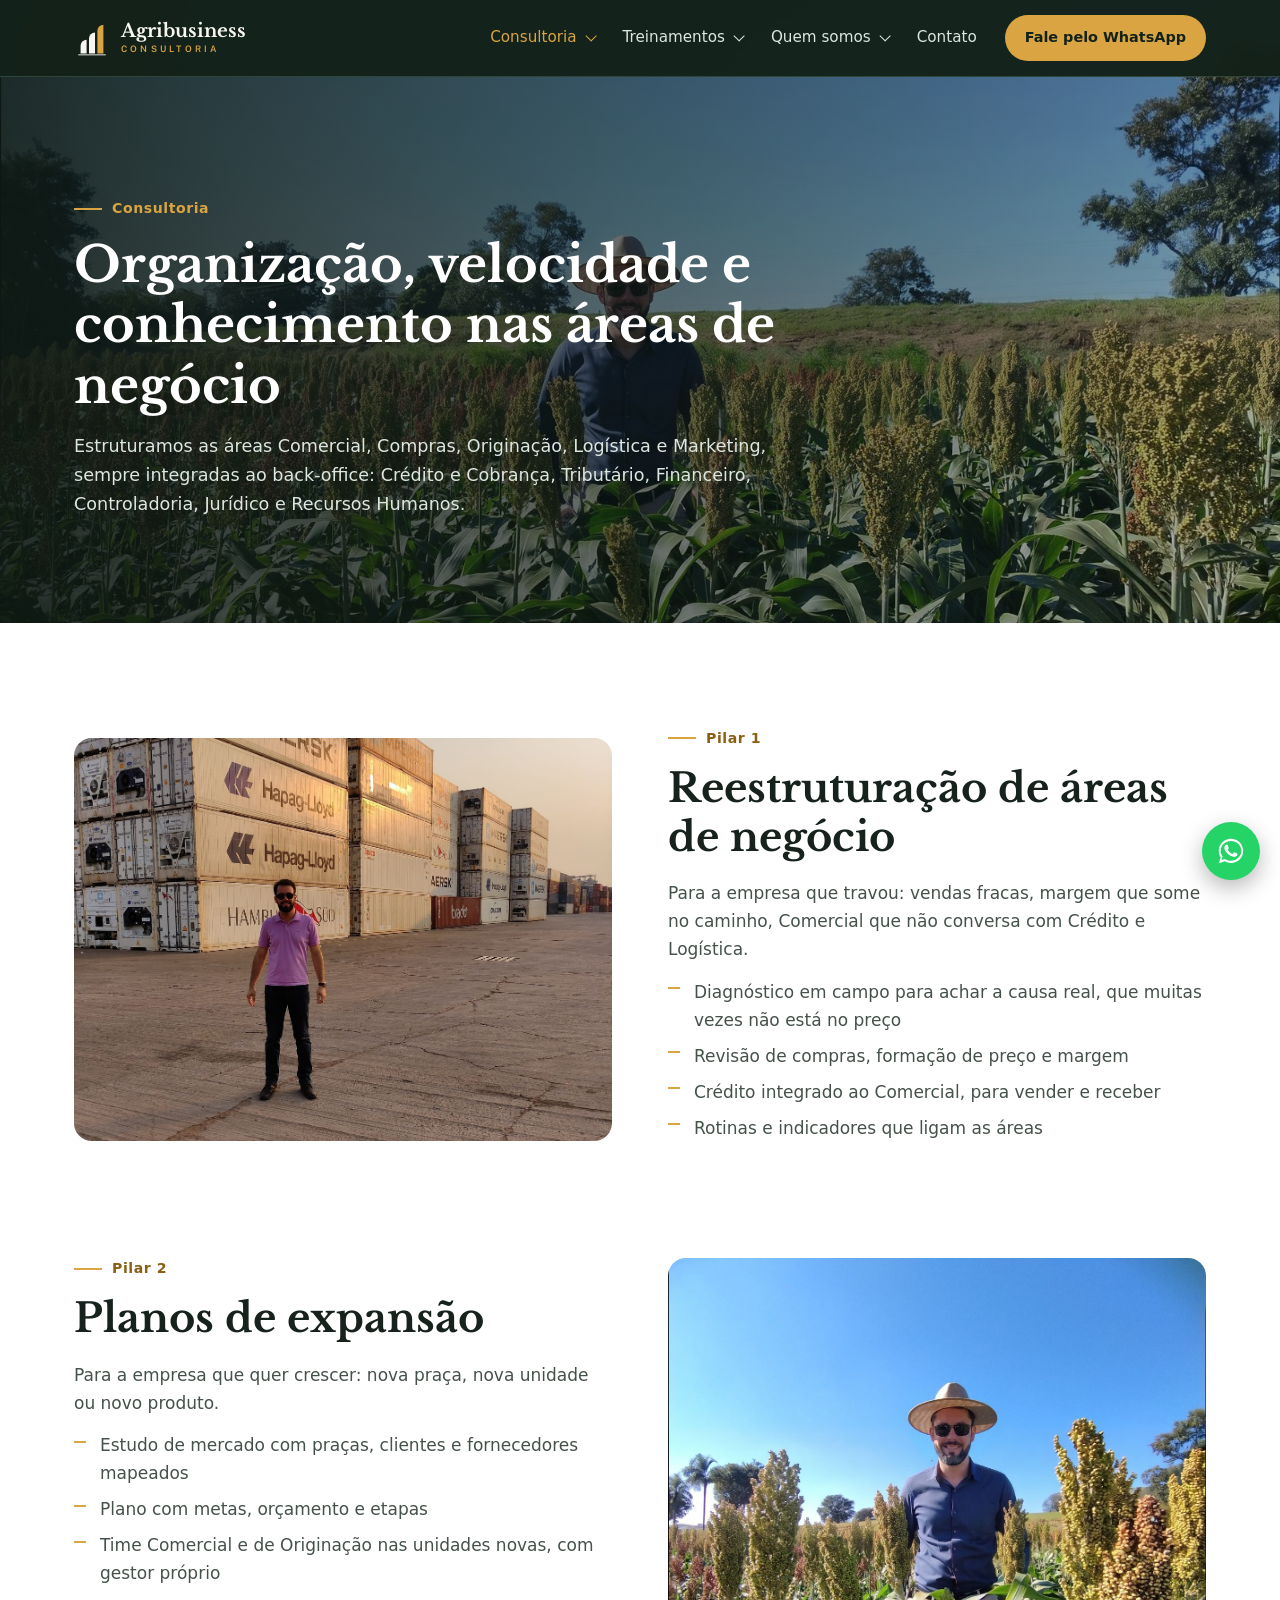
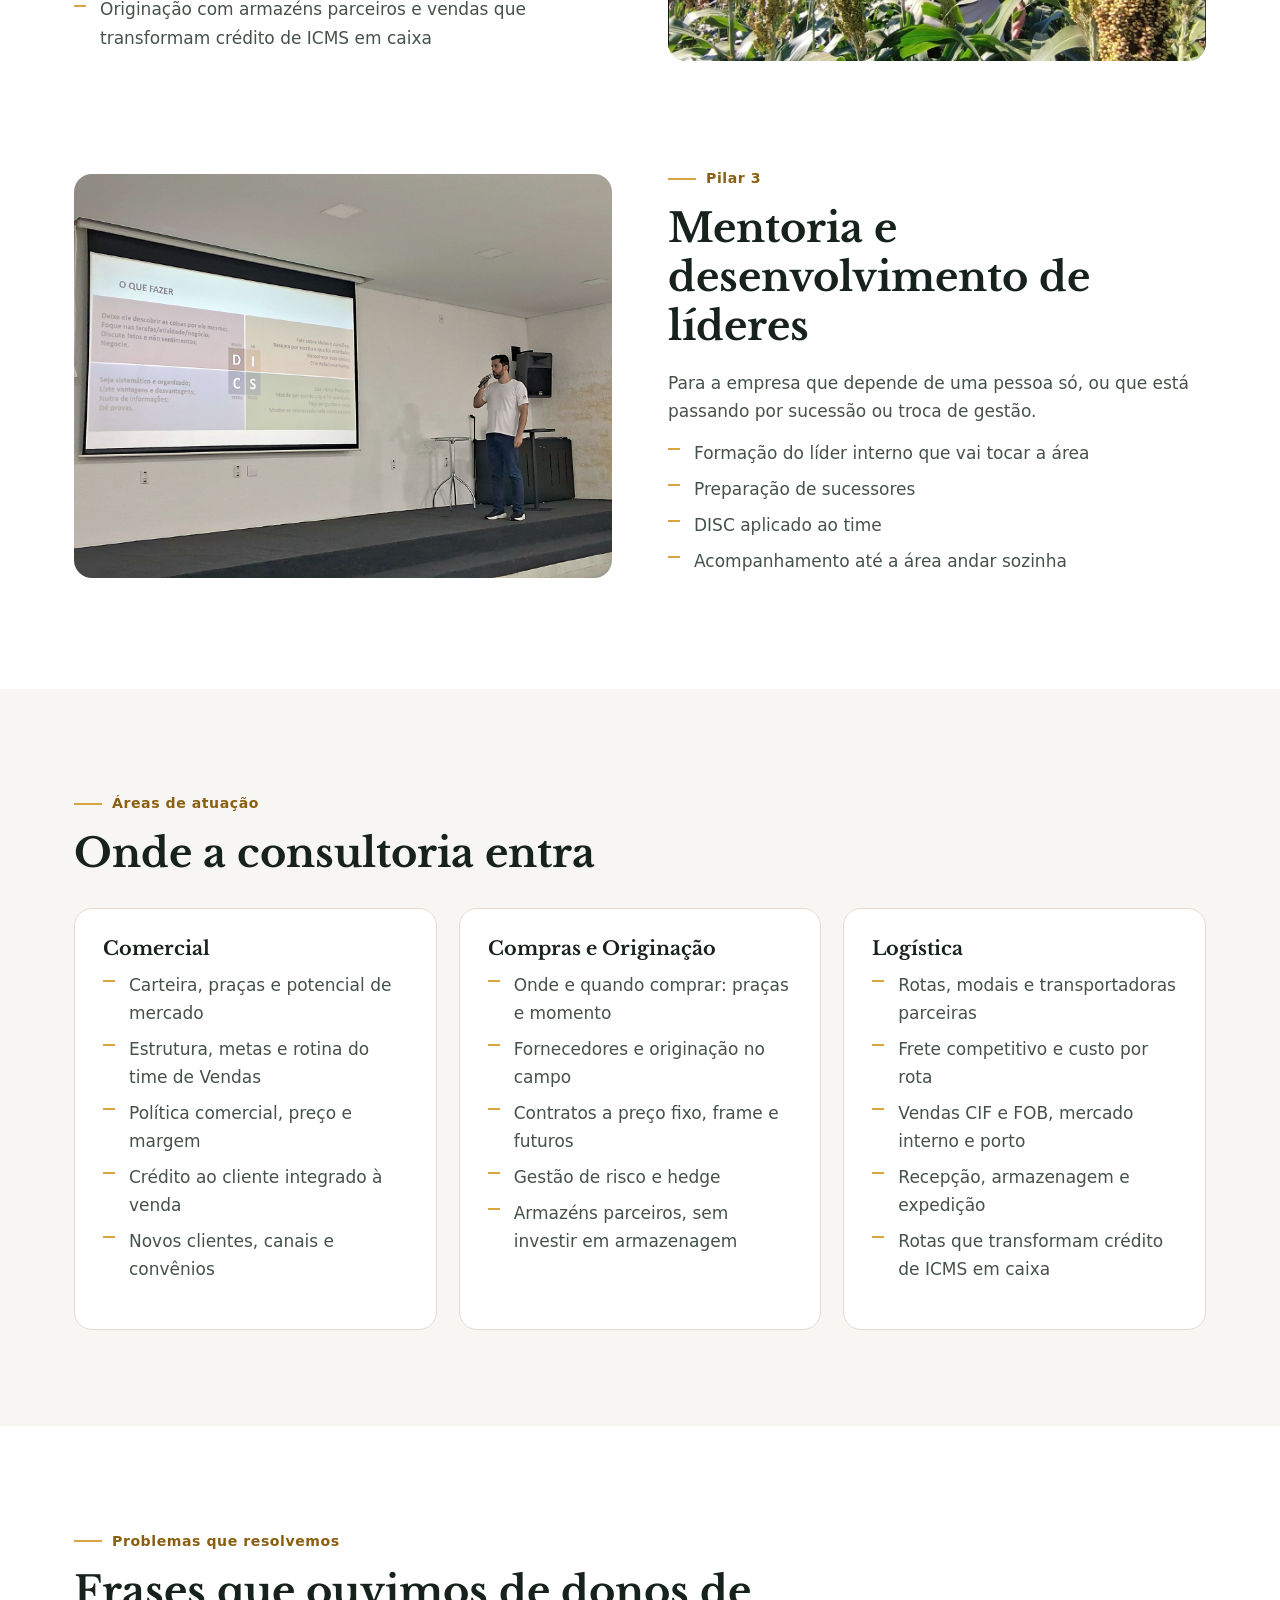
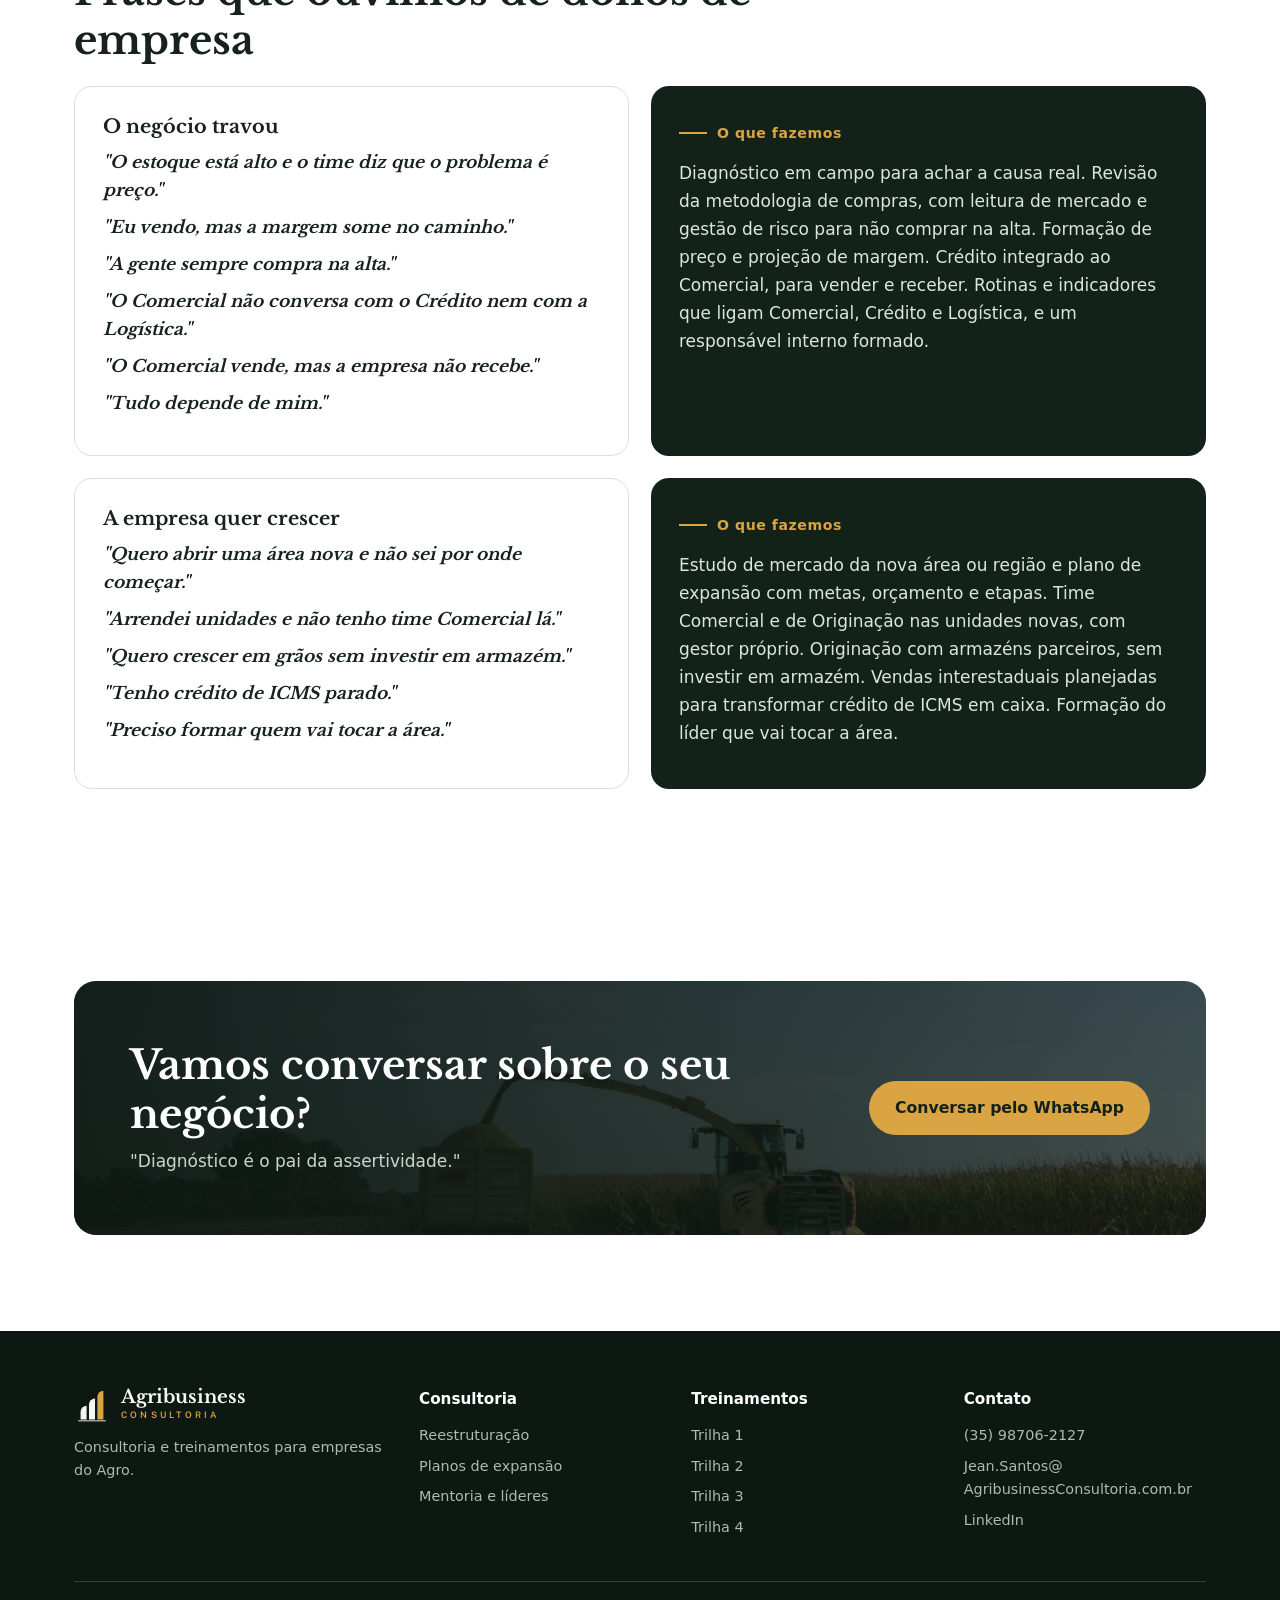
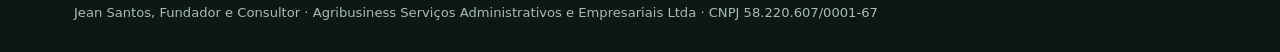
==== consultoria.html @ 32182727 "Site v5: 5 páginas, vídeo na primeira tela e fotos reais" ====
<!doctype html>
<html lang="pt-BR"><head><meta charset="utf-8"><meta name="viewport" content="width=device-width, initial-scale=1">
<title>Consultoria | Agribusiness Consultoria</title><meta name="description" content="Reestruturação de áreas de negócio, planos de expansão e mentoria e desenvolvimento de líderes para empresas do Agro."><meta name="theme-color" content="#132219">
<link rel="icon" href="data:image/svg+xml,%3Csvg xmlns='http://www.w3.org/2000/svg' viewBox='0 0 64 64'%3E%3Crect width='64' height='64' rx='12' fill='%23132219'/%3E%3Cg transform='translate%289 8%29 scale%28.39%29'%3E%3Cpath fill='%23F8F6F0' d='M22 108V82A20 20 0 0 1 42 62V108Z'/%3E%3Cpath fill='%23F8F6F0' d='M50 108V58A20 20 0 0 1 70 38V108Z'/%3E%3Cpath fill='%23D9A441' d='M78 108V32A20 20 0 0 1 98 12V108Z'/%3E%3C/g%3E%3C/svg%3E"><link rel="stylesheet" href="assets/style.css"></head>
<body><header class="top"><div class="wrap">
<a class="brand" href="index.html" aria-label="Agribusiness Consultoria, início"><svg viewBox="0 0 120 116" aria-hidden="true"><path fill="#F8F6F0" d="M22 108V82A20 20 0 0 1 42 62V108Z"/><path fill="#F8F6F0" d="M50 108V58A20 20 0 0 1 70 38V108Z"/><path fill="#D9A441" d="M78 108V32A20 20 0 0 1 98 12V108Z"/><rect x="14" y="111" width="92" height="3" fill="#F8F6F0"/></svg><span class="wm"><span class="n">Agribusiness</span><span class="c">CONSULTORIA</span></span></a>
<button class="burger" aria-label="Abrir menu" onclick="document.querySelector('nav.menu').classList.toggle('open')">☰</button>
<nav class="menu"><div class="mi has on"><a href="consultoria.html">Consultoria</a><div class="sub"><a href="consultoria.html#reestruturacao">Reestruturação de áreas de negócio</a><a href="consultoria.html#expansao">Planos de expansão</a><a href="consultoria.html#lideres">Mentoria e desenvolvimento de líderes</a><a href="consultoria.html#problemas">Problemas que resolvemos</a></div></div><div class="mi has"><a href="treinamentos.html">Treinamentos</a><div class="sub"><a href="treinamentos.html#trilha-1">Trilha 1<small>Mercado e Comercialização de Commodities</small></a><a href="treinamentos.html#trilha-2">Trilha 2<small>Gestão Comercial e Resultado</small></a><a href="treinamentos.html#trilha-3">Trilha 3<small>Crédito, Risco e Tributário</small></a><a href="treinamentos.html#trilha-4">Trilha 4<small>Liderança e Pessoas no Agro</small></a><a href="treinamentos.html#formatos">Formatos<small>Palestra, workshop e trilhas</small></a></div></div><div class="mi has"><a href="quem-somos.html">Quem somos</a><div class="sub"><a href="quem-somos.html#empresa">A empresa</a><a href="quem-somos.html#fundador">O fundador</a><a href="quem-somos.html#resultados">Resultados</a></div></div><div class="mi"><a href="contato.html">Contato</a></div><a class="btn" href="https://wa.me/5535987062127" rel="noopener">Fale pelo WhatsApp</a></nav>
</div></header><main>
<section class="phead" style="background-image:url(assets/real-16.jpg);background-position:center 40%"><div class="wrap">
<div class="kicker">Consultoria</div>
<h1>Organização, velocidade e conhecimento nas áreas de negócio</h1>
<p class="lead">Estruturamos as áreas Comercial, Compras, Originação, Logística e Marketing, sempre integradas ao back-office: Crédito e Cobrança, Tributário, Financeiro, Controladoria, Jurídico e Recursos Humanos.</p>
</div></section>

<section><div class="wrap">
<div class="split reveal" id="reestruturacao"><div class="ph"><img src="assets/real-04.jpg" alt="Jean Santos em terminal de contêineres" loading="lazy" style="object-position:center 45%"></div><div>
<div class="kicker">Pilar 1</div><h2>Reestruturação de áreas de negócio</h2>
<p>Para a empresa que travou: vendas fracas, margem que some no caminho, Comercial que não conversa com Crédito e Logística.</p>
<ul class="chk"><li>Diagnóstico em campo para achar a causa real, que muitas vezes não está no preço</li><li>Revisão de compras, formação de preço e margem</li><li>Crédito integrado ao Comercial, para vender e receber</li><li>Rotinas e indicadores que ligam as áreas</li></ul>
</div></div>

<div class="split rev reveal" id="expansao"><div class="ph"><img src="assets/real-15.jpg" alt="Jean Santos em lavoura de sorgo" loading="lazy" style="object-position:center 30%"></div><div>
<div class="kicker">Pilar 2</div><h2>Planos de expansão</h2>
<p>Para a empresa que quer crescer: nova praça, nova unidade ou novo produto.</p>
<ul class="chk"><li>Estudo de mercado com praças, clientes e fornecedores mapeados</li><li>Plano com metas, orçamento e etapas</li><li>Time Comercial e de Originação nas unidades novas, com gestor próprio</li><li>Originação com armazéns parceiros e vendas que transformam crédito de ICMS em caixa</li></ul>
</div></div>

<div class="split reveal" id="lideres"><div class="ph"><img src="assets/real-20.jpg" alt="Jean Santos conduzindo treinamento DISC" loading="lazy"></div><div>
<div class="kicker">Pilar 3</div><h2>Mentoria e desenvolvimento de líderes</h2>
<p>Para a empresa que depende de uma pessoa só, ou que está passando por sucessão ou troca de gestão.</p>
<ul class="chk"><li>Formação do líder interno que vai tocar a área</li><li>Preparação de sucessores</li><li>DISC aplicado ao time</li><li>Acompanhamento até a área andar sozinha</li></ul>
</div></div>
</div></section>

<section class="off"><div class="wrap">
<div class="kicker">Áreas de atuação</div>
<h2>Onde a consultoria entra</h2>
<div class="cards">
<div class="card reveal"><h3>Comercial</h3><ul class="chk"><li>Carteira, praças e potencial de mercado</li><li>Estrutura, metas e rotina do time de Vendas</li><li>Política comercial, preço e margem</li><li>Crédito ao cliente integrado à venda</li><li>Novos clientes, canais e convênios</li></ul></div>
<div class="card reveal"><h3>Compras e Originação</h3><ul class="chk"><li>Onde e quando comprar: praças e momento</li><li>Fornecedores e originação no campo</li><li>Contratos a preço fixo, frame e futuros</li><li>Gestão de risco e hedge</li><li>Armazéns parceiros, sem investir em armazenagem</li></ul></div>
<div class="card reveal"><h3>Logística</h3><ul class="chk"><li>Rotas, modais e transportadoras parceiras</li><li>Frete competitivo e custo por rota</li><li>Vendas CIF e FOB, mercado interno e porto</li><li>Recepção, armazenagem e expedição</li><li>Rotas que transformam crédito de ICMS em caixa</li></ul></div>
</div></div></section>

<section id="problemas"><div class="wrap">
<div class="kicker">Problemas que resolvemos</div>
<h2>Frases que ouvimos de donos de empresa</h2>
<div class="pair reveal"><div class="card q"><h3>O negócio travou</h3><ul><li>"O estoque está alto e o time diz que o problema é preço."</li><li>"Eu vendo, mas a margem some no caminho."</li><li>"A gente sempre compra na alta."</li><li>"O Comercial não conversa com o Crédito nem com a Logística."</li><li>"O Comercial vende, mas a empresa não recebe."</li><li>"Tudo depende de mim."</li></ul></div>
<div class="sol"><div class="kicker">O que fazemos</div><p>Diagnóstico em campo para achar a causa real. Revisão da metodologia de compras, com leitura de mercado e gestão de risco para não comprar na alta. Formação de preço e projeção de margem. Crédito integrado ao Comercial, para vender e receber. Rotinas e indicadores que ligam Comercial, Crédito e Logística, e um responsável interno formado.</p></div></div>
<div class="pair reveal"><div class="card q"><h3>A empresa quer crescer</h3><ul><li>"Quero abrir uma área nova e não sei por onde começar."</li><li>"Arrendei unidades e não tenho time Comercial lá."</li><li>"Quero crescer em grãos sem investir em armazém."</li><li>"Tenho crédito de ICMS parado."</li><li>"Preciso formar quem vai tocar a área."</li></ul></div>
<div class="sol"><div class="kicker">O que fazemos</div><p>Estudo de mercado da nova área ou região e plano de expansão com metas, orçamento e etapas. Time Comercial e de Originação nas unidades novas, com gestor próprio. Originação com armazéns parceiros, sem investir em armazém. Vendas interestaduais planejadas para transformar crédito de ICMS em caixa. Formação do líder que vai tocar a área.</p></div></div>
</div></section>
<section><div class="wrap"><div class="cta-band reveal" style="background-image:url(assets/milho.jpg)"><div><h2>Vamos conversar sobre o seu negócio?</h2><p>"Diagnóstico é o pai da assertividade."</p></div><a class="btn" href="https://wa.me/5535987062127" rel="noopener">Conversar pelo WhatsApp</a></div></div></section></main><footer><div class="wrap">
<div class="cols">
<div><a class="brand" href="index.html" style="margin-bottom:14px"><svg viewBox="0 0 120 116" aria-hidden="true"><path fill="#F8F6F0" d="M22 108V82A20 20 0 0 1 42 62V108Z"/><path fill="#F8F6F0" d="M50 108V58A20 20 0 0 1 70 38V108Z"/><path fill="#D9A441" d="M78 108V32A20 20 0 0 1 98 12V108Z"/><rect x="14" y="111" width="92" height="3" fill="#F8F6F0"/></svg><span class="wm"><span class="n">Agribusiness</span><span class="c">CONSULTORIA</span></span></a><p>Consultoria e treinamentos para empresas do Agro.</p></div>
<div><h4>Consultoria</h4><a href="consultoria.html#reestruturacao">Reestruturação</a><a href="consultoria.html#expansao">Planos de expansão</a><a href="consultoria.html#lideres">Mentoria e líderes</a></div>
<div><h4>Treinamentos</h4><a href="treinamentos.html#trilha-1">Trilha 1</a><a href="treinamentos.html#trilha-2">Trilha 2</a><a href="treinamentos.html#trilha-3">Trilha 3</a><a href="treinamentos.html#trilha-4">Trilha 4</a></div>
<div><h4>Contato</h4><a href="https://wa.me/5535987062127" rel="noopener">(35) 98706-2127</a><a href="mailto:Jean.Santos@AgribusinessConsultoria.com.br">Jean.Santos@<wbr>AgribusinessConsultoria.com.br</a><a href="https://www.linkedin.com/in/jeanpaulodossantos/" rel="noopener">LinkedIn</a></div>
</div>
<div class="legal">Jean Santos, Fundador e Consultor · Agribusiness Serviços Administrativos e Empresariais Ltda · CNPJ 58.220.607/0001-67</div>
</div></footer>
<a class="wa-float" href="https://wa.me/5535987062127" rel="noopener" aria-label="Conversar pelo WhatsApp"><svg viewBox="0 0 32 32" aria-hidden="true"><path d="M16 3C8.8 3 3 8.7 3 15.8c0 2.5.7 4.9 2 7L3 29l6.4-2c2 1.1 4.3 1.7 6.6 1.7 7.2 0 13-5.7 13-12.8S23.2 3 16 3zm0 23.4c-2.1 0-4.1-.6-5.9-1.7l-.4-.3-3.8 1.2 1.2-3.7-.3-.4c-1.2-1.8-1.8-3.8-1.8-5.9C5 9.8 9.9 5.2 16 5.2s11 4.6 11 10.6-4.9 10.6-11 10.6zm6-7.9c-.3-.2-2-1-2.3-1.1-.3-.1-.5-.2-.8.2l-1 1.3c-.2.2-.4.3-.7.1-.3-.2-1.4-.5-2.7-1.7-1-.9-1.7-2-1.9-2.3-.2-.3 0-.5.1-.7l.5-.6.3-.6c.1-.2 0-.4 0-.6l-1-2.5c-.3-.7-.6-.6-.8-.6h-.7c-.2 0-.6.1-.9.4-.3.3-1.2 1.2-1.2 2.9s1.2 3.4 1.4 3.6c.2.2 2.4 3.7 5.9 5.1 2.9 1.1 3.5.9 4.1.8.6-.1 2-.8 2.3-1.6.3-.8.3-1.5.2-1.6-.1-.2-.3-.3-.6-.4z"/></svg></a>
<script>const io=new IntersectionObserver(e=>e.forEach(x=>{if(x.isIntersecting){x.target.classList.add('in');io.unobserve(x.target)}}),{threshold:.12});document.querySelectorAll('.reveal').forEach(el=>io.observe(el));</script></body></html>
---- assets/style.css ----
@font-face{font-family:"Libre Baskerville";font-weight:700;font-style:normal;font-display:swap;src:url(font0.woff2) format("woff2")}
@font-face{font-family:"Public Sans";font-weight:600;font-style:normal;font-display:swap;src:url(font1.woff2) format("woff2")}
:root{
  --green:#132219;--green2:#1c3125;--line:#2E4639;
  --white:#FFFFFF;--off:#F7F6F2;--sand:#EFEBE2;--sand2:#E2DCD0;
  --gold:#D9A441;--gold2:#C9902E;--ochre:#8A5F12;
  --ink:#16221B;--body:#45524A;--muted:#6B776F;
  --t1:#B08D3C;--t2:#5E8B6A;--t3:#B5603A;--t4:#4A6E8A;
  --serif:"Libre Baskerville",Georgia,"Times New Roman",serif;
  --sans:system-ui,-apple-system,"Segoe UI",Calibri,Roboto,Arial,sans-serif;
  --r:18px;
}
*{box-sizing:border-box;margin:0;padding:0}
html{scroll-behavior:smooth;scroll-padding-top:90px}
body{font-family:var(--sans);color:var(--body);background:var(--white);line-height:1.65;font-size:17px;-webkit-text-size-adjust:100%}
img,video{max-width:100%;display:block}
a{color:inherit}
.wrap{max-width:1180px;margin:0 auto;padding:0 24px}
section{padding:96px 0}
h1,h2,h3{font-family:var(--serif);color:var(--ink);line-height:1.22}
h2{font-size:clamp(1.7rem,3.4vw,2.5rem);margin-bottom:18px;max-width:24ch}
h3{font-size:1.2rem;margin-bottom:10px}
p{margin-bottom:14px}
.kicker{display:inline-flex;align-items:center;gap:10px;font-weight:700;font-size:.88rem;letter-spacing:.04em;color:var(--ochre);margin-bottom:14px}
.kicker:before{content:"";width:28px;height:2px;background:var(--gold)}
.lead{font-size:1.1rem;max-width:62ch}
.muted{color:var(--muted)}
.btn{display:inline-flex;align-items:center;gap:10px;background:var(--gold);color:var(--green);font-weight:700;text-decoration:none;padding:14px 26px;border-radius:999px;font-size:.98rem;transition:background .2s,transform .2s}
.btn:hover{background:#e6b45a;transform:translateY(-1px)}
.btn.line{background:transparent;color:#fff;border:1.5px solid rgba(255,255,255,.55)}
.btn.line:hover{border-color:var(--gold);color:var(--gold)}
.btn.dark{background:var(--green);color:#fff}
.btn.dark:hover{background:var(--green2)}
.arrow{font-weight:700;color:var(--ochre);text-decoration:none}
.arrow:after{content:" →"}

/* topo */
header.top{position:fixed;top:0;left:0;right:0;z-index:50;background:rgba(19,34,25,.97);backdrop-filter:blur(8px);border-bottom:1px solid var(--line)}
header.top .wrap{display:flex;align-items:center;justify-content:space-between;height:76px;gap:20px}
.brand{display:flex;align-items:center;gap:11px;text-decoration:none;white-space:nowrap}
.brand svg{width:36px;height:35px;flex:none}
.wm{display:flex;flex-direction:column;gap:5px;line-height:1}
.wm .n{font-family:var(--serif);font-weight:700;color:#F8F6F0;font-size:1.15rem}
.wm .c{font-family:"Public Sans",var(--sans);font-weight:600;color:var(--gold);font-size:.56rem;letter-spacing:.36em}
nav.menu{display:flex;align-items:center;gap:6px}
.mi{position:relative}
.mi>a{display:flex;align-items:center;gap:6px;color:#DCE6E0;text-decoration:none;font-size:.95rem;padding:26px 12px}
.mi>a:hover,.mi.on>a{color:var(--gold)}
.mi.has>a:after{content:"";width:7px;height:7px;border-right:1.5px solid currentColor;border-bottom:1.5px solid currentColor;transform:rotate(45deg) translateY(-3px);margin-left:2px}
.sub{position:absolute;top:100%;left:0;min-width:300px;background:#fff;border-radius:0 0 14px 14px;box-shadow:0 18px 40px rgba(0,0,0,.18);padding:10px 0;opacity:0;visibility:hidden;transform:translateY(6px);transition:.18s}
.mi:hover .sub,.mi:focus-within .sub{opacity:1;visibility:visible;transform:none}
.sub a{display:block;padding:11px 22px;color:var(--ink);text-decoration:none;font-size:.94rem;border-left:3px solid transparent}
.sub a:hover{background:var(--off);border-left-color:var(--gold)}
.sub a small{display:block;color:var(--muted);font-size:.8rem}
nav.menu .btn{margin-left:10px;padding:11px 20px;font-size:.9rem}
.burger{display:none;background:none;border:0;color:#fff;font-size:1.6rem;cursor:pointer}
@media(max-width:980px){
  .burger{display:block}
  nav.menu{position:fixed;top:76px;left:0;right:0;bottom:0;background:var(--green);flex-direction:column;align-items:stretch;gap:0;padding:12px 24px 40px;overflow:auto;display:none}
  nav.menu.open{display:flex}
  .mi>a{padding:14px 0;font-size:1.05rem;border-bottom:1px solid var(--line)}
  .mi.has>a:after{display:none}
  .sub{position:static;opacity:1;visibility:visible;transform:none;box-shadow:none;background:transparent;padding:0 0 8px 12px;min-width:0}
  .sub a{color:#B4C6BD;padding:8px 0;border:0}
  .sub a:hover{background:none;color:var(--gold)}
  .sub a small{display:none}
  nav.menu .btn{margin:18px 0 0;justify-content:center}
}

/* primeira tela com vídeo */
.hero{position:relative;min-height:100vh;display:flex;align-items:flex-end;padding:150px 0 70px;color:#fff;overflow:hidden;background:var(--green)}
.hero video,.hero .poster{position:absolute;inset:0;width:100%;height:100%;object-fit:cover}
.hero:after{content:"";position:absolute;inset:0;background:linear-gradient(90deg,rgba(13,24,18,.88) 0%,rgba(13,24,18,.62) 48%,rgba(13,24,18,.25) 100%),linear-gradient(0deg,rgba(13,24,18,.75) 0%,rgba(13,24,18,0) 45%)}
.hero .wrap{position:relative;z-index:2;width:100%}
.hero h1{color:#fff;font-size:clamp(2rem,4.6vw,3.6rem);max-width:19ch;margin-bottom:20px}
.hero .lead{color:#DCE6E0;margin-bottom:30px}
.hero .cta{display:flex;gap:14px;flex-wrap:wrap;margin-bottom:56px}
.proof{display:grid;grid-template-columns:repeat(4,1fr);gap:14px;max-width:980px}
.proof div{background:rgba(255,255,255,.08);border:1px solid rgba(255,255,255,.18);backdrop-filter:blur(6px);border-radius:14px;padding:16px 18px}
.proof b{display:block;font-family:var(--serif);color:var(--gold);font-size:clamp(1.4rem,2.6vw,1.9rem);line-height:1.1}
.proof span{display:block;font-size:.86rem;color:#DCE6E0;line-height:1.35;margin-top:6px}
.proofnote{font-size:.82rem;color:#A9BDB2;font-style:italic;margin-top:12px}
@media(max-width:860px){.proof{grid-template-columns:1fr 1fr}.hero{padding-top:120px}}
@media(prefers-reduced-motion:reduce){.hero video{display:none}}

/* cabeçalho de página interna */
.phead{position:relative;padding:190px 0 90px;color:#fff;background:var(--green) center/cover no-repeat;overflow:hidden}
.phead:after{content:"";position:absolute;inset:0;background:linear-gradient(90deg,rgba(13,24,18,.9) 0%,rgba(13,24,18,.55) 60%,rgba(13,24,18,.3) 100%)}
.phead .wrap{position:relative;z-index:2}
.phead h1{color:#fff;font-size:clamp(2rem,4.2vw,3.1rem);max-width:20ch;margin-bottom:16px}
.phead .lead{color:#DCE6E0}
.phead .kicker{color:var(--gold)}

/* blocos de foto (estilo Hedgepoint) */
.tiles{display:grid;gap:22px}
.t2{grid-template-columns:repeat(2,1fr)}
.t4{grid-template-columns:repeat(4,1fr)}
@media(max-width:980px){.t4{grid-template-columns:repeat(2,1fr)}}
@media(max-width:700px){.t2,.t4{grid-template-columns:1fr}}
.tile{position:relative;display:flex;flex-direction:column;justify-content:flex-end;min-height:420px;border-radius:var(--r);overflow:hidden;text-decoration:none;color:#fff;background:var(--green)}
.tile img{position:absolute;inset:0;width:100%;height:100%;object-fit:cover;transition:transform .6s}
.tile:hover img{transform:scale(1.05)}
.tile:after{content:"";position:absolute;inset:0;background:linear-gradient(0deg,rgba(13,24,18,.92) 0%,rgba(13,24,18,.35) 55%,rgba(13,24,18,.1) 100%)}
.tile .in{position:relative;z-index:2;padding:30px}
.tile .tag{display:inline-block;font-size:.8rem;font-weight:700;color:var(--green);background:var(--gold);padding:4px 12px;border-radius:999px;margin-bottom:14px}
.tile h3{color:#fff;font-size:1.55rem}
.tile p{color:#DCE6E0;margin-bottom:12px}
.tile .go{font-weight:700;color:var(--gold)}
.tile.sm{min-height:360px}
.tile.sm h3{font-size:1.2rem}
.tile .dor{font-family:var(--serif);font-style:italic;color:#fff;font-size:1.02rem}
.tile .mom{font-size:.88rem;color:#C9D6CF;margin:0}

/* fundos */
.off{background:var(--off)}
.sand{background:var(--sand)}
.green{background:var(--green);color:#DCE6E0}
.green h2,.green h3{color:#fff}
.green .kicker{color:var(--gold)}

/* passos (como funciona) */
.steps{display:grid;grid-template-columns:repeat(3,1fr);gap:22px;margin-top:34px}
@media(max-width:860px){.steps{grid-template-columns:1fr}}
.step{background:#fff;border:1px solid var(--sand2);border-radius:var(--r);padding:30px;position:relative}
.step .n{display:inline-flex;align-items:center;justify-content:center;width:44px;height:44px;border-radius:50%;background:var(--green);color:var(--gold);font-family:var(--serif);font-weight:700;margin-bottom:16px}
.step .lbl{font-size:.85rem;font-weight:700;color:var(--ochre);margin-bottom:8px}
.step .ok{font-weight:700;color:var(--green);font-size:.92rem;margin-top:8px}
.step .ok:before{content:"✓ ";color:var(--gold)}

/* números grandes */
.nums{display:grid;grid-template-columns:repeat(2,1fr);gap:22px;margin-top:34px}
@media(max-width:760px){.nums{grid-template-columns:1fr}}
.num{background:#fff;border-radius:var(--r);padding:32px;border:1px solid var(--sand2)}
.num .who{font-size:.85rem;font-weight:700;color:var(--ochre)}
.num b{display:block;font-family:var(--serif);font-size:clamp(2.2rem,5vw,3.4rem);color:var(--ink);line-height:1.1;margin:10px 0 8px}
.num .what{font-weight:700;color:var(--ink)}
.num p{margin:6px 0 0;color:var(--muted)}
.strip{display:flex;flex-wrap:wrap;gap:10px;margin-top:8px}
.strip span{background:#fff;border:1px solid var(--sand2);border-radius:999px;padding:7px 16px;font-weight:700;color:var(--ink);font-size:.9rem}

/* xadrez foto e texto */
.split{display:grid;grid-template-columns:1fr 1fr;gap:56px;align-items:center}
.split+.split{margin-top:90px}
.split.rev .ph{order:2}
.split .ph{border-radius:var(--r);overflow:hidden;aspect-ratio:4/3}
.split .ph img{width:100%;height:100%;object-fit:cover}
@media(max-width:860px){.split{grid-template-columns:1fr;gap:26px}.split.rev .ph{order:0}}
ul.chk{list-style:none;margin:6px 0 18px}
ul.chk li{padding-left:26px;position:relative;margin-bottom:8px}
ul.chk li:before{content:"";position:absolute;left:0;top:.55em;width:12px;height:2px;background:var(--gold)}

/* cards simples */
.cards{display:grid;grid-template-columns:repeat(3,1fr);gap:22px;margin-top:30px}
@media(max-width:860px){.cards{grid-template-columns:1fr}}
.card{background:#fff;border:1px solid var(--sand2);border-radius:var(--r);padding:28px}
.chips{display:flex;flex-wrap:wrap;gap:8px;margin-top:14px}
.chip{background:#fff;border:1px solid var(--sand2);color:var(--ink);font-weight:700;font-size:.85rem;padding:7px 15px;border-radius:999px}
.green .chip{background:transparent;border-color:var(--line);color:#DCE6E0}

/* trilhas (estilo cards de curso) */
.trk{display:grid;grid-template-columns:repeat(2,1fr);gap:26px;margin-top:34px}
@media(max-width:860px){.trk{grid-template-columns:1fr}}
.course{background:#fff;border:1px solid var(--sand2);border-radius:var(--r);overflow:hidden;display:flex;flex-direction:column}
.course .ph{position:relative;height:230px;overflow:hidden}
.course .ph img{width:100%;height:100%;object-fit:cover}
.course .ph:after{content:"";position:absolute;inset:0;background:linear-gradient(0deg,rgba(13,24,18,.85),rgba(13,24,18,.1) 70%)}
.course .ph .t{position:absolute;left:24px;right:24px;bottom:20px;z-index:2;color:#fff}
.course .ph .t small{display:inline-block;background:var(--tc);color:#fff;font-weight:700;font-size:.8rem;padding:4px 12px;border-radius:999px;margin-bottom:10px}
.course .ph .t h3{color:#fff;font-size:1.35rem;margin:0}
.course .bd{padding:24px 26px 28px;border-top:5px solid var(--tc);flex:1}
.course ul{list-style:none}
.course li{padding:9px 0 9px 24px;position:relative;border-bottom:1px solid var(--off)}
.course li:last-child{border:0}
.course li:before{content:"";position:absolute;left:0;top:1.05em;width:9px;height:9px;border-radius:50%;background:var(--tc)}
.fmt{display:grid;grid-template-columns:repeat(4,1fr);gap:18px;margin-top:30px}
@media(max-width:860px){.fmt{grid-template-columns:1fr 1fr}}
.fmt div{background:var(--green2);border:1px solid var(--line);border-radius:14px;padding:22px}
.fmt b{display:block;color:#fff;font-family:var(--serif);font-size:1.1rem;margin-bottom:6px}
.fmt span{color:var(--gold);font-weight:700}

/* pares de problemas */
.pair{display:grid;grid-template-columns:1fr 1fr;gap:22px;margin-top:22px}
@media(max-width:860px){.pair{grid-template-columns:1fr}}
.pair .q li{font-family:var(--serif);font-style:italic;color:var(--ink);list-style:none;margin-bottom:9px}
.pair .sol{background:var(--green);color:#DCE6E0;border-radius:var(--r);padding:28px}
.pair .sol .kicker{color:var(--gold)}

/* faixa de chamada */
.cta-band{background:var(--green) center/cover no-repeat;position:relative;color:#fff;border-radius:22px;overflow:hidden;padding:60px 56px;display:flex;align-items:center;justify-content:space-between;gap:30px;flex-wrap:wrap}
.cta-band:before{content:"";position:absolute;inset:0;background:linear-gradient(90deg,rgba(13,24,18,.95),rgba(13,24,18,.7))}
.cta-band>*{position:relative}
.cta-band h2{color:#fff;margin:0;max-width:22ch}
.cta-band p{color:#C9D6CF;margin:8px 0 0}

/* FAQ */
.faq{max-width:860px;margin-top:26px}
.faq details{background:#fff;border:1px solid var(--sand2);border-radius:14px;padding:20px 24px;margin-bottom:12px}
.faq summary{cursor:pointer;font-weight:700;color:var(--ink);list-style:none;font-size:1.04rem}
.faq summary::-webkit-details-marker{display:none}
.faq summary:after{content:"+";float:right;color:var(--ochre);font-weight:700;font-size:1.2rem}
.faq details[open] summary:after{content:"–"}
.faq details p{margin:12px 0 0}

/* fundador */
.pro{display:grid;grid-template-columns:1fr 380px;gap:56px;align-items:start}
@media(max-width:860px){.pro{grid-template-columns:1fr}.pro .photo{order:-1;max-width:340px}}
.photo{border-radius:var(--r);overflow:hidden}
.edu{margin-top:22px}
.stats{display:grid;grid-template-columns:repeat(3,1fr);gap:22px;margin-top:30px}
@media(max-width:760px){.stats{grid-template-columns:1fr}}
.stat{border-top:2px solid var(--gold);padding-top:14px}
.stat b{display:block;font-family:var(--serif);font-size:2.1rem;color:var(--ink)}

/* contato */
.ways{display:grid;grid-template-columns:repeat(3,1fr);gap:22px;margin-top:30px}
@media(max-width:860px){.ways{grid-template-columns:1fr}}
.ctt{display:block;text-decoration:none;background:#fff;border:1px solid var(--sand2);border-radius:var(--r);padding:30px;transition:border-color .2s,transform .2s}
.ctt:hover{border-color:var(--gold);transform:translateY(-2px)}
.ctt small{display:block;color:var(--ochre);font-weight:700;font-size:.85rem;margin-bottom:6px}
.ctt b{font-size:1.08rem;color:var(--ink);overflow-wrap:anywhere}

footer{background:#0d1812;color:#A9BDB2;padding:56px 0 28px;font-size:.9rem}
footer .cols{display:grid;grid-template-columns:1.3fr 1fr 1fr 1fr;gap:30px;margin-bottom:34px}
@media(max-width:860px){footer .cols{grid-template-columns:1fr 1fr}}
footer h4{color:#fff;font-family:var(--sans);font-size:.95rem;margin-bottom:12px}
footer a{color:#A9BDB2;text-decoration:none;display:block;margin-bottom:7px}
footer a:hover{color:var(--gold)}
footer .legal{border-top:1px solid var(--line);padding-top:20px;font-size:.82rem}
.wa-float{position:fixed;right:20px;bottom:20px;z-index:60;width:58px;height:58px;border-radius:50%;background:#25D366;display:flex;align-items:center;justify-content:center;box-shadow:0 8px 22px rgba(0,0,0,.28)}
.wa-float svg{width:30px;height:30px;fill:#fff}
.reveal{opacity:0;transform:translateY(18px);transition:opacity .7s,transform .7s}
.reveal.in{opacity:1;transform:none}
footer a{overflow-wrap:anywhere}
@media(max-width:600px){footer .cols{grid-template-columns:1fr}}
.cards.c2{grid-template-columns:1fr 1fr}
@media(max-width:860px){.cards.c2{grid-template-columns:1fr}}
.gal{display:grid;grid-template-columns:repeat(3,1fr);gap:18px;margin-top:30px}
@media(max-width:760px){.gal{grid-template-columns:1fr 1fr}}
.gal figure{position:relative;border-radius:var(--r);overflow:hidden;aspect-ratio:4/3;margin:0}
.gal img{width:100%;height:100%;object-fit:cover}
.gal figcaption{position:absolute;left:12px;bottom:12px;background:rgba(13,24,18,.78);color:#fff;font-size:.82rem;font-weight:700;padding:5px 12px;border-radius:999px}
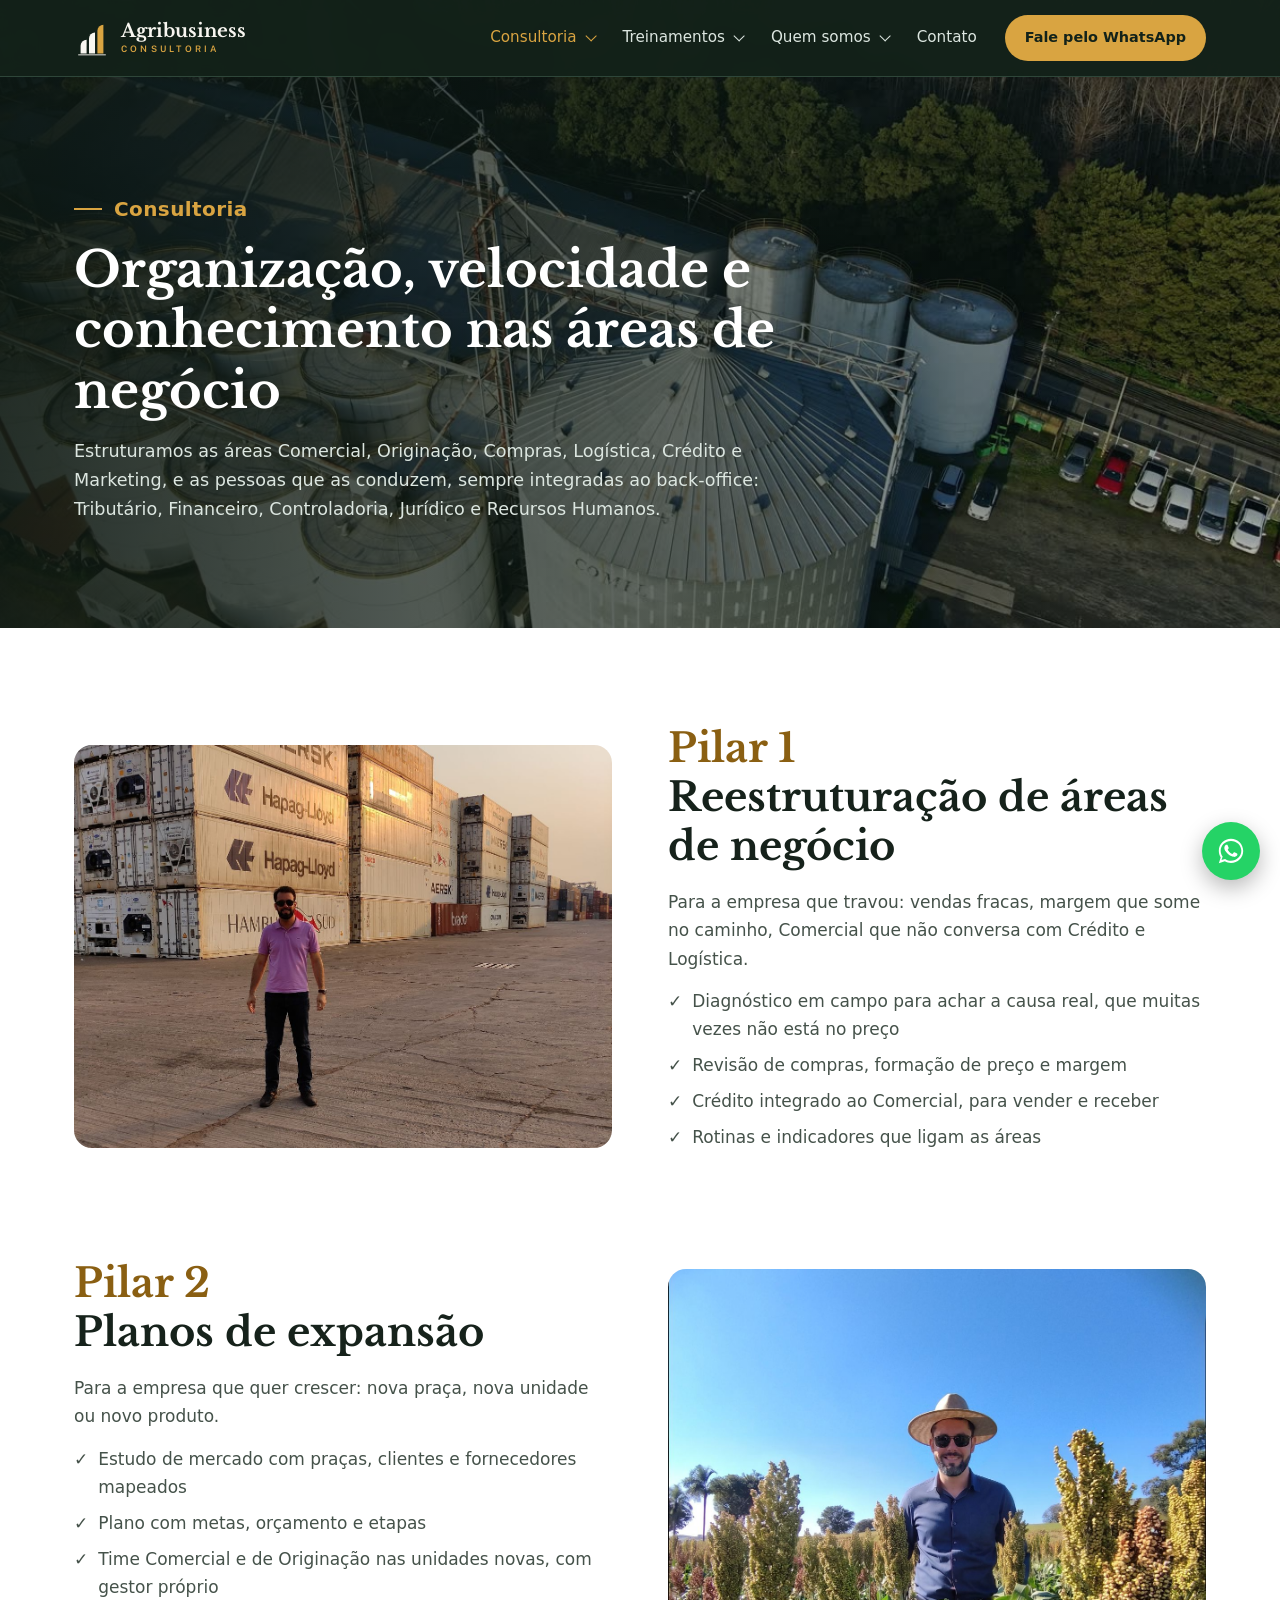
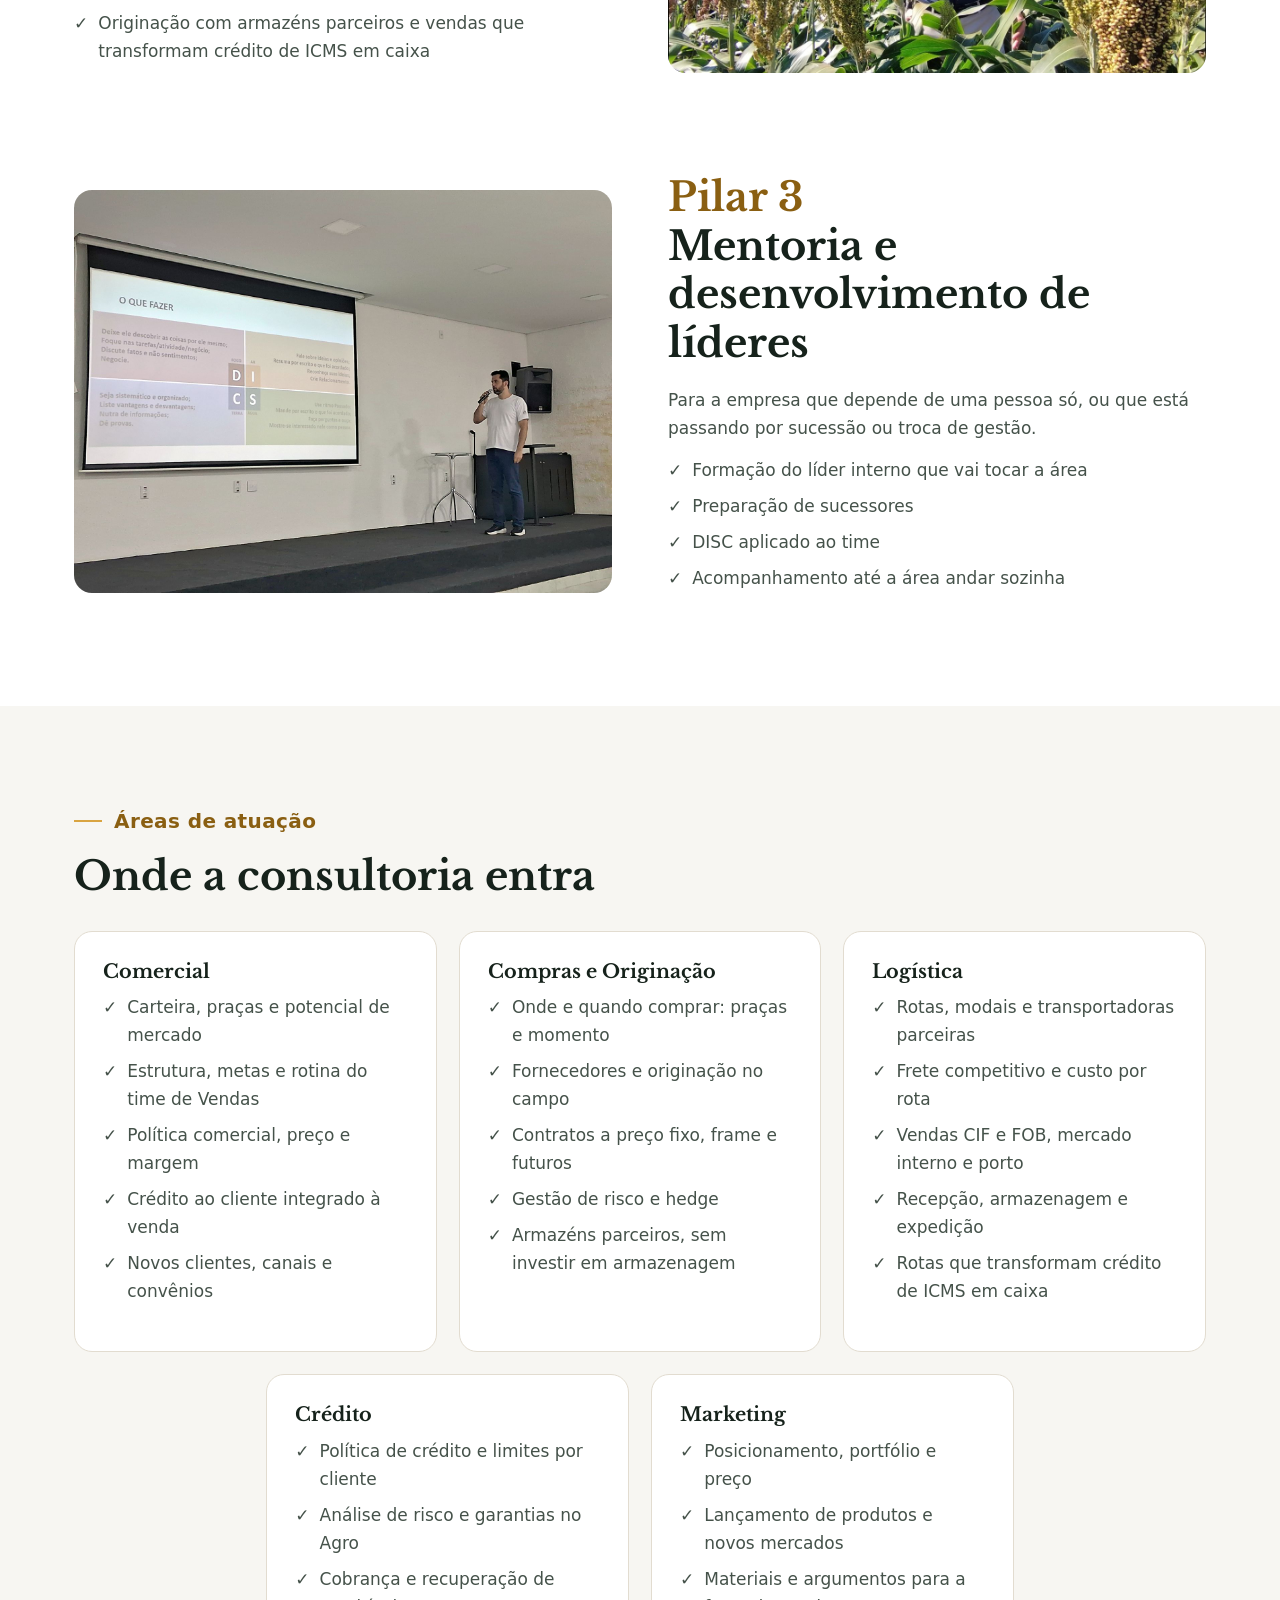
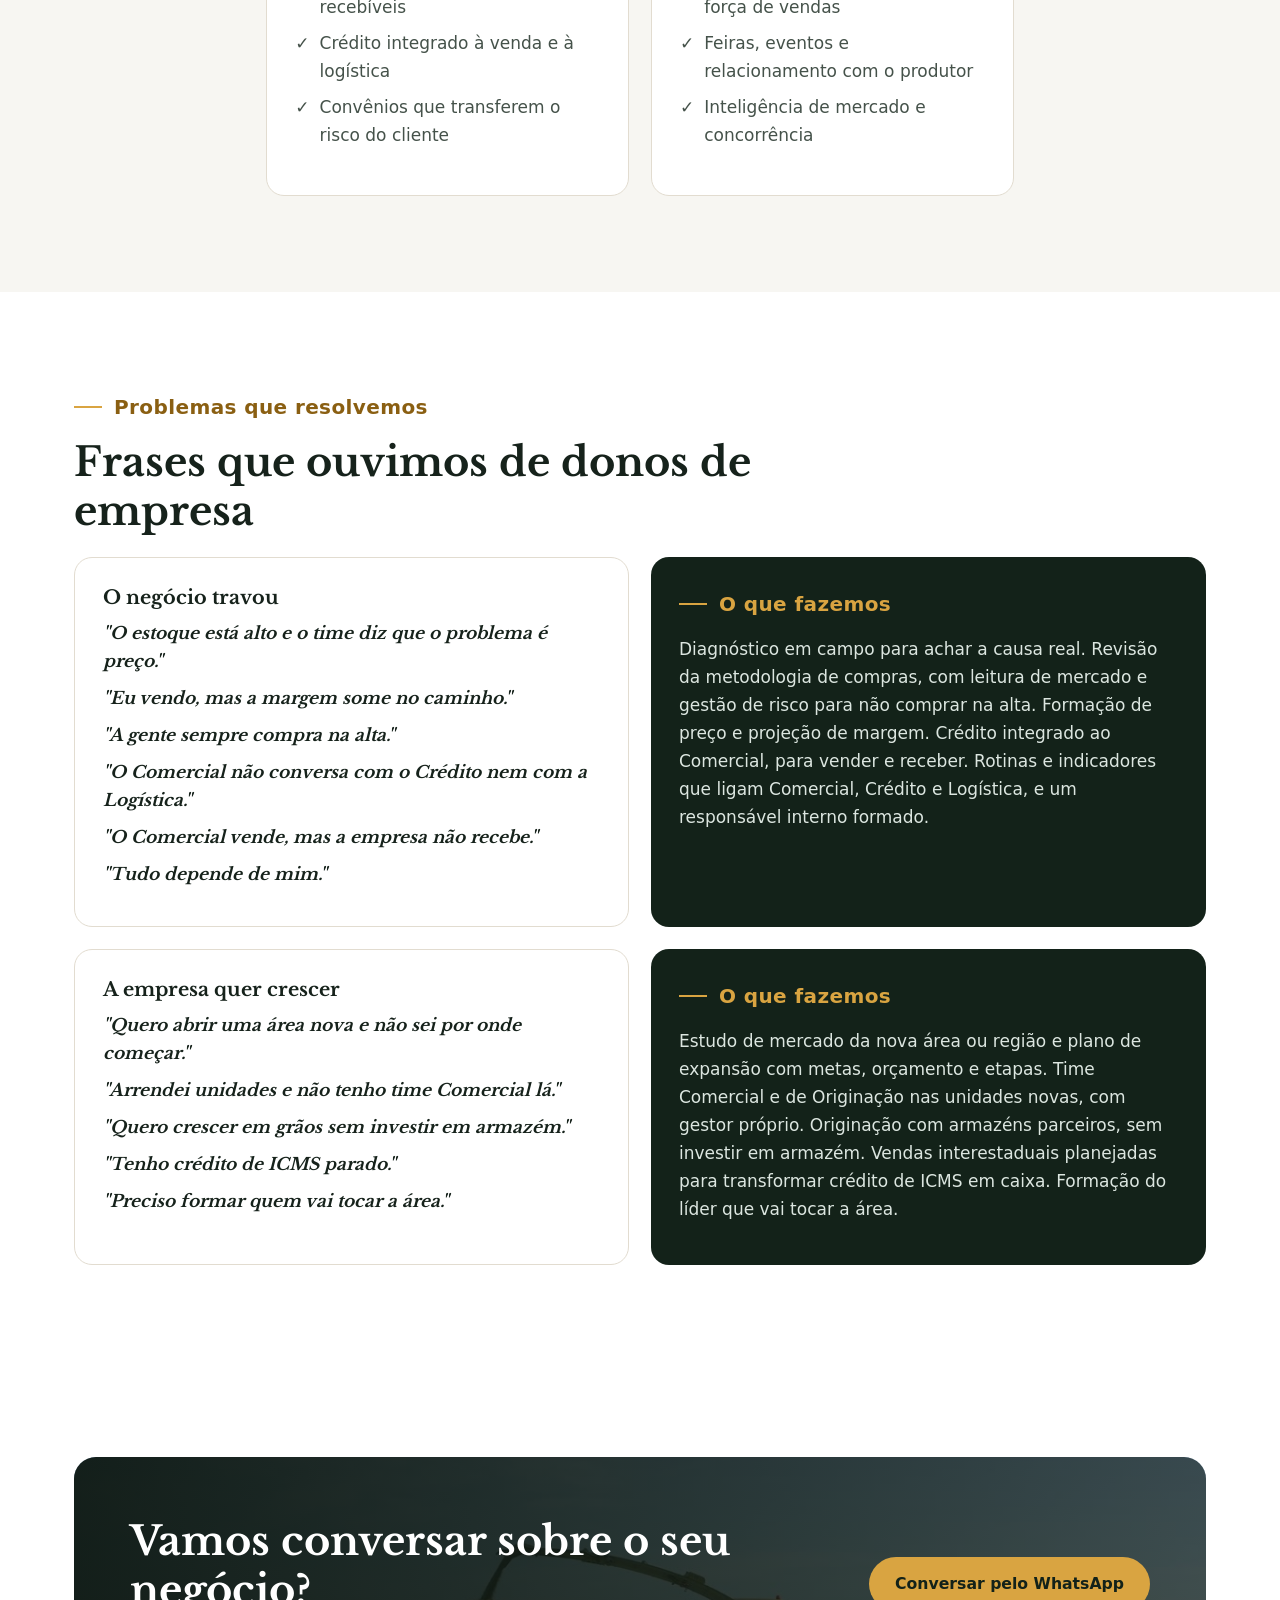
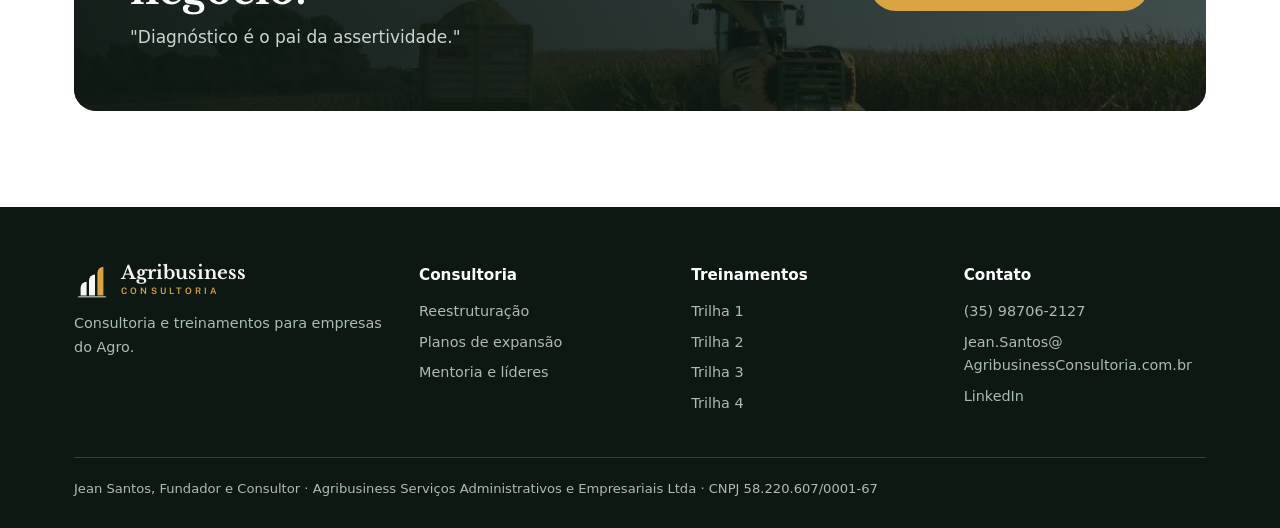
==== commit c9840e98: "Ajustes finos: Crédito e Marketing, Para quem, fotos, formação e vídeo" ====
--- a/consultoria.html
+++ b/consultoria.html
@@ -7,27 +7,27 @@
 <button class="burger" aria-label="Abrir menu" onclick="document.querySelector('nav.menu').classList.toggle('open')">☰</button>
 <nav class="menu"><div class="mi has on"><a href="consultoria.html">Consultoria</a><div class="sub"><a href="consultoria.html#reestruturacao">Reestruturação de áreas de negócio</a><a href="consultoria.html#expansao">Planos de expansão</a><a href="consultoria.html#lideres">Mentoria e desenvolvimento de líderes</a><a href="consultoria.html#problemas">Problemas que resolvemos</a></div></div><div class="mi has"><a href="treinamentos.html">Treinamentos</a><div class="sub"><a href="treinamentos.html#trilha-1">Trilha 1<small>Mercado e Comercialização de Commodities</small></a><a href="treinamentos.html#trilha-2">Trilha 2<small>Gestão Comercial e Resultado</small></a><a href="treinamentos.html#trilha-3">Trilha 3<small>Crédito, Risco e Tributário</small></a><a href="treinamentos.html#trilha-4">Trilha 4<small>Liderança e Pessoas no Agro</small></a><a href="treinamentos.html#formatos">Formatos<small>Palestra, workshop e trilhas</small></a></div></div><div class="mi has"><a href="quem-somos.html">Quem somos</a><div class="sub"><a href="quem-somos.html#empresa">A empresa</a><a href="quem-somos.html#fundador">O fundador</a><a href="quem-somos.html#resultados">Resultados</a></div></div><div class="mi"><a href="contato.html">Contato</a></div><a class="btn" href="https://wa.me/5535987062127" rel="noopener">Fale pelo WhatsApp</a></nav>
 </div></header><main>
-<section class="phead" style="background-image:url(assets/real-16.jpg);background-position:center 40%"><div class="wrap">
+<section class="phead" style="background-image:url(assets/silos.jpg);background-position:center 50%"><div class="wrap">
 <div class="kicker">Consultoria</div>
 <h1>Organização, velocidade e conhecimento nas áreas de negócio</h1>
-<p class="lead">Estruturamos as áreas Comercial, Compras, Originação, Logística e Marketing, sempre integradas ao back-office: Crédito e Cobrança, Tributário, Financeiro, Controladoria, Jurídico e Recursos Humanos.</p>
+<p class="lead">Estruturamos as áreas Comercial, Originação, Compras, Logística, Crédito e Marketing, e as pessoas que as conduzem, sempre integradas ao back-office: Tributário, Financeiro, Controladoria, Jurídico e Recursos Humanos.</p>
 </div></section>
 
 <section><div class="wrap">
 <div class="split reveal" id="reestruturacao"><div class="ph"><img src="assets/real-04.jpg" alt="Jean Santos em terminal de contêineres" loading="lazy" style="object-position:center 45%"></div><div>
-<div class="kicker">Pilar 1</div><h2>Reestruturação de áreas de negócio</h2>
+<h2 class="pil"><span>Pilar 1</span>Reestruturação de áreas de negócio</h2>
 <p>Para a empresa que travou: vendas fracas, margem que some no caminho, Comercial que não conversa com Crédito e Logística.</p>
 <ul class="chk"><li>Diagnóstico em campo para achar a causa real, que muitas vezes não está no preço</li><li>Revisão de compras, formação de preço e margem</li><li>Crédito integrado ao Comercial, para vender e receber</li><li>Rotinas e indicadores que ligam as áreas</li></ul>
 </div></div>
 
 <div class="split rev reveal" id="expansao"><div class="ph"><img src="assets/real-15.jpg" alt="Jean Santos em lavoura de sorgo" loading="lazy" style="object-position:center 30%"></div><div>
-<div class="kicker">Pilar 2</div><h2>Planos de expansão</h2>
+<h2 class="pil"><span>Pilar 2</span>Planos de expansão</h2>
 <p>Para a empresa que quer crescer: nova praça, nova unidade ou novo produto.</p>
 <ul class="chk"><li>Estudo de mercado com praças, clientes e fornecedores mapeados</li><li>Plano com metas, orçamento e etapas</li><li>Time Comercial e de Originação nas unidades novas, com gestor próprio</li><li>Originação com armazéns parceiros e vendas que transformam crédito de ICMS em caixa</li></ul>
 </div></div>
 
 <div class="split reveal" id="lideres"><div class="ph"><img src="assets/real-20.jpg" alt="Jean Santos conduzindo treinamento DISC" loading="lazy"></div><div>
-<div class="kicker">Pilar 3</div><h2>Mentoria e desenvolvimento de líderes</h2>
+<h2 class="pil"><span>Pilar 3</span>Mentoria e desenvolvimento de líderes</h2>
 <p>Para a empresa que depende de uma pessoa só, ou que está passando por sucessão ou troca de gestão.</p>
 <ul class="chk"><li>Formação do líder interno que vai tocar a área</li><li>Preparação de sucessores</li><li>DISC aplicado ao time</li><li>Acompanhamento até a área andar sozinha</li></ul>
 </div></div>
@@ -36,10 +36,12 @@
 <section class="off"><div class="wrap">
 <div class="kicker">Áreas de atuação</div>
 <h2>Onde a consultoria entra</h2>
-<div class="cards">
+<div class="cards c6">
 <div class="card reveal"><h3>Comercial</h3><ul class="chk"><li>Carteira, praças e potencial de mercado</li><li>Estrutura, metas e rotina do time de Vendas</li><li>Política comercial, preço e margem</li><li>Crédito ao cliente integrado à venda</li><li>Novos clientes, canais e convênios</li></ul></div>
 <div class="card reveal"><h3>Compras e Originação</h3><ul class="chk"><li>Onde e quando comprar: praças e momento</li><li>Fornecedores e originação no campo</li><li>Contratos a preço fixo, frame e futuros</li><li>Gestão de risco e hedge</li><li>Armazéns parceiros, sem investir em armazenagem</li></ul></div>
 <div class="card reveal"><h3>Logística</h3><ul class="chk"><li>Rotas, modais e transportadoras parceiras</li><li>Frete competitivo e custo por rota</li><li>Vendas CIF e FOB, mercado interno e porto</li><li>Recepção, armazenagem e expedição</li><li>Rotas que transformam crédito de ICMS em caixa</li></ul></div>
+<div class="card reveal"><h3>Crédito</h3><ul class="chk"><li>Política de crédito e limites por cliente</li><li>Análise de risco e garantias no Agro</li><li>Cobrança e recuperação de recebíveis</li><li>Crédito integrado à venda e à logística</li><li>Convênios que transferem o risco do cliente</li></ul></div>
+<div class="card reveal"><h3>Marketing</h3><ul class="chk"><li>Posicionamento, portfólio e preço</li><li>Lançamento de produtos e novos mercados</li><li>Materiais e argumentos para a força de vendas</li><li>Feiras, eventos e relacionamento com o produtor</li><li>Inteligência de mercado e concorrência</li></ul></div>
 </div></div></section>
 
 <section id="problemas"><div class="wrap">
@@ -60,4 +62,4 @@
 <div class="legal">Jean Santos, Fundador e Consultor · Agribusiness Serviços Administrativos e Empresariais Ltda · CNPJ 58.220.607/0001-67</div>
 </div></footer>
 <a class="wa-float" href="https://wa.me/5535987062127" rel="noopener" aria-label="Conversar pelo WhatsApp"><svg viewBox="0 0 32 32" aria-hidden="true"><path d="M16 3C8.8 3 3 8.7 3 15.8c0 2.5.7 4.9 2 7L3 29l6.4-2c2 1.1 4.3 1.7 6.6 1.7 7.2 0 13-5.7 13-12.8S23.2 3 16 3zm0 23.4c-2.1 0-4.1-.6-5.9-1.7l-.4-.3-3.8 1.2 1.2-3.7-.3-.4c-1.2-1.8-1.8-3.8-1.8-5.9C5 9.8 9.9 5.2 16 5.2s11 4.6 11 10.6-4.9 10.6-11 10.6zm6-7.9c-.3-.2-2-1-2.3-1.1-.3-.1-.5-.2-.8.2l-1 1.3c-.2.2-.4.3-.7.1-.3-.2-1.4-.5-2.7-1.7-1-.9-1.7-2-1.9-2.3-.2-.3 0-.5.1-.7l.5-.6.3-.6c.1-.2 0-.4 0-.6l-1-2.5c-.3-.7-.6-.6-.8-.6h-.7c-.2 0-.6.1-.9.4-.3.3-1.2 1.2-1.2 2.9s1.2 3.4 1.4 3.6c.2.2 2.4 3.7 5.9 5.1 2.9 1.1 3.5.9 4.1.8.6-.1 2-.8 2.3-1.6.3-.8.3-1.5.2-1.6-.1-.2-.3-.3-.6-.4z"/></svg></a>
-<script>const io=new IntersectionObserver(e=>e.forEach(x=>{if(x.isIntersecting){x.target.classList.add('in');io.unobserve(x.target)}}),{threshold:.12});document.querySelectorAll('.reveal').forEach(el=>io.observe(el));</script></body></html>+<script>document.querySelectorAll('video').forEach(v=>{v.muted=true;const p=()=>v.play().catch(()=>{});p();document.addEventListener('visibilitychange',p);window.addEventListener('pointerdown',p,{once:true});window.addEventListener('scroll',p,{once:true})});const io=new IntersectionObserver(e=>e.forEach(x=>{if(x.isIntersecting){x.target.classList.add('in');io.unobserve(x.target)}}),{threshold:.12});document.querySelectorAll('.reveal').forEach(el=>io.observe(el));</script></body></html>
--- a/assets/style.css
+++ b/assets/style.css
@@ -21,7 +21,7 @@
 h2{font-size:clamp(1.7rem,3.4vw,2.5rem);margin-bottom:18px;max-width:24ch}
 h3{font-size:1.2rem;margin-bottom:10px}
 p{margin-bottom:14px}
-.kicker{display:inline-flex;align-items:center;gap:10px;font-weight:700;font-size:.88rem;letter-spacing:.04em;color:var(--ochre);margin-bottom:14px}
+.kicker{display:inline-flex;align-items:center;gap:12px;font-weight:700;font-size:clamp(1.05rem,1.6vw,1.25rem);letter-spacing:.02em;color:var(--ochre);margin-bottom:14px}
 .kicker:before{content:"";width:28px;height:2px;background:var(--gold)}
 .lead{font-size:1.1rem;max-width:62ch}
 .muted{color:var(--muted)}
@@ -81,7 +81,7 @@
 .proof span{display:block;font-size:.86rem;color:#DCE6E0;line-height:1.35;margin-top:6px}
 .proofnote{font-size:.82rem;color:#A9BDB2;font-style:italic;margin-top:12px}
 @media(max-width:860px){.proof{grid-template-columns:1fr 1fr}.hero{padding-top:120px}}
-@media(prefers-reduced-motion:reduce){.hero video{display:none}}
+
 
 /* cabeçalho de página interna */
 .phead{position:relative;padding:190px 0 90px;color:#fff;background:var(--green) center/cover no-repeat;overflow:hidden}
@@ -146,8 +146,8 @@
 .split .ph img{width:100%;height:100%;object-fit:cover}
 @media(max-width:860px){.split{grid-template-columns:1fr;gap:26px}.split.rev .ph{order:0}}
 ul.chk{list-style:none;margin:6px 0 18px}
-ul.chk li{padding-left:26px;position:relative;margin-bottom:8px}
-ul.chk li:before{content:"";position:absolute;left:0;top:.55em;width:12px;height:2px;background:var(--gold)}
+ul.chk li{display:flex;gap:10px;align-items:baseline;margin-bottom:8px}
+ul.chk li:before{content:"✓";flex:none;color:inherit;font-weight:700}
 
 /* cards simples */
 .cards{display:grid;grid-template-columns:repeat(3,1fr);gap:22px;margin-top:30px}
@@ -169,9 +169,9 @@
 .course .ph .t h3{color:#fff;font-size:1.35rem;margin:0}
 .course .bd{padding:24px 26px 28px;border-top:5px solid var(--tc);flex:1}
 .course ul{list-style:none}
-.course li{padding:9px 0 9px 24px;position:relative;border-bottom:1px solid var(--off)}
+.course li{display:flex;gap:10px;align-items:baseline;padding:9px 0;border-bottom:1px solid var(--off)}
 .course li:last-child{border:0}
-.course li:before{content:"";position:absolute;left:0;top:1.05em;width:9px;height:9px;border-radius:50%;background:var(--tc)}
+.course li:before{content:"✓";flex:none;color:inherit;font-weight:700}
 .fmt{display:grid;grid-template-columns:repeat(4,1fr);gap:18px;margin-top:30px}
 @media(max-width:860px){.fmt{grid-template-columns:1fr 1fr}}
 .fmt div{background:var(--green2);border:1px solid var(--line);border-radius:14px;padding:22px}
@@ -236,6 +236,24 @@
 @media(max-width:860px){.cards.c2{grid-template-columns:1fr}}
 .gal{display:grid;grid-template-columns:repeat(3,1fr);gap:18px;margin-top:30px}
 @media(max-width:760px){.gal{grid-template-columns:1fr 1fr}}
-.gal figure{position:relative;border-radius:var(--r);overflow:hidden;aspect-ratio:4/3;margin:0}
-.gal img{width:100%;height:100%;object-fit:cover}
+.gal figure{position:relative;border-radius:var(--r);overflow:hidden;aspect-ratio:3/4;margin:0}
+.gal img{width:100%;height:100%;object-fit:cover;object-position:center 22%}
 .gal figcaption{position:absolute;left:12px;bottom:12px;background:rgba(13,24,18,.78);color:#fff;font-size:.82rem;font-weight:700;padding:5px 12px;border-radius:999px}
+
+h2.pil span{display:block;color:var(--ochre)}
+.cards.c6{grid-template-columns:repeat(6,1fr)}
+.cards.c6 .card{grid-column:span 2}
+.cards.c6 .card:nth-child(4){grid-column:2 / span 2}
+@media(max-width:860px){.cards.c6{grid-template-columns:1fr}.cards.c6 .card,.cards.c6 .card:nth-child(4){grid-column:auto}}
+.edub{display:grid;grid-template-columns:repeat(3,1fr);gap:16px;margin-top:12px}
+@media(max-width:1100px){.edub{grid-template-columns:1fr}}
+.edub .card{padding:22px}
+.edub .eh{font-weight:700;color:var(--ink);margin-bottom:10px;padding-bottom:8px;border-bottom:2px solid var(--gold)}
+.edub li{font-size:.92rem}
+.ways{grid-template-columns:1fr 1.7fr 1fr}
+.ctt b{white-space:nowrap;font-size:1rem}
+@media(max-width:1000px){.ways{grid-template-columns:1fr}.ctt b{white-space:normal}}
+.pro .eduf{grid-column:1 / -1}
+.pro .eduf h3{margin-top:6px}
+@media(max-width:1100px){.edub{grid-template-columns:repeat(3,1fr)}}
+@media(max-width:860px){.edub{grid-template-columns:1fr}}
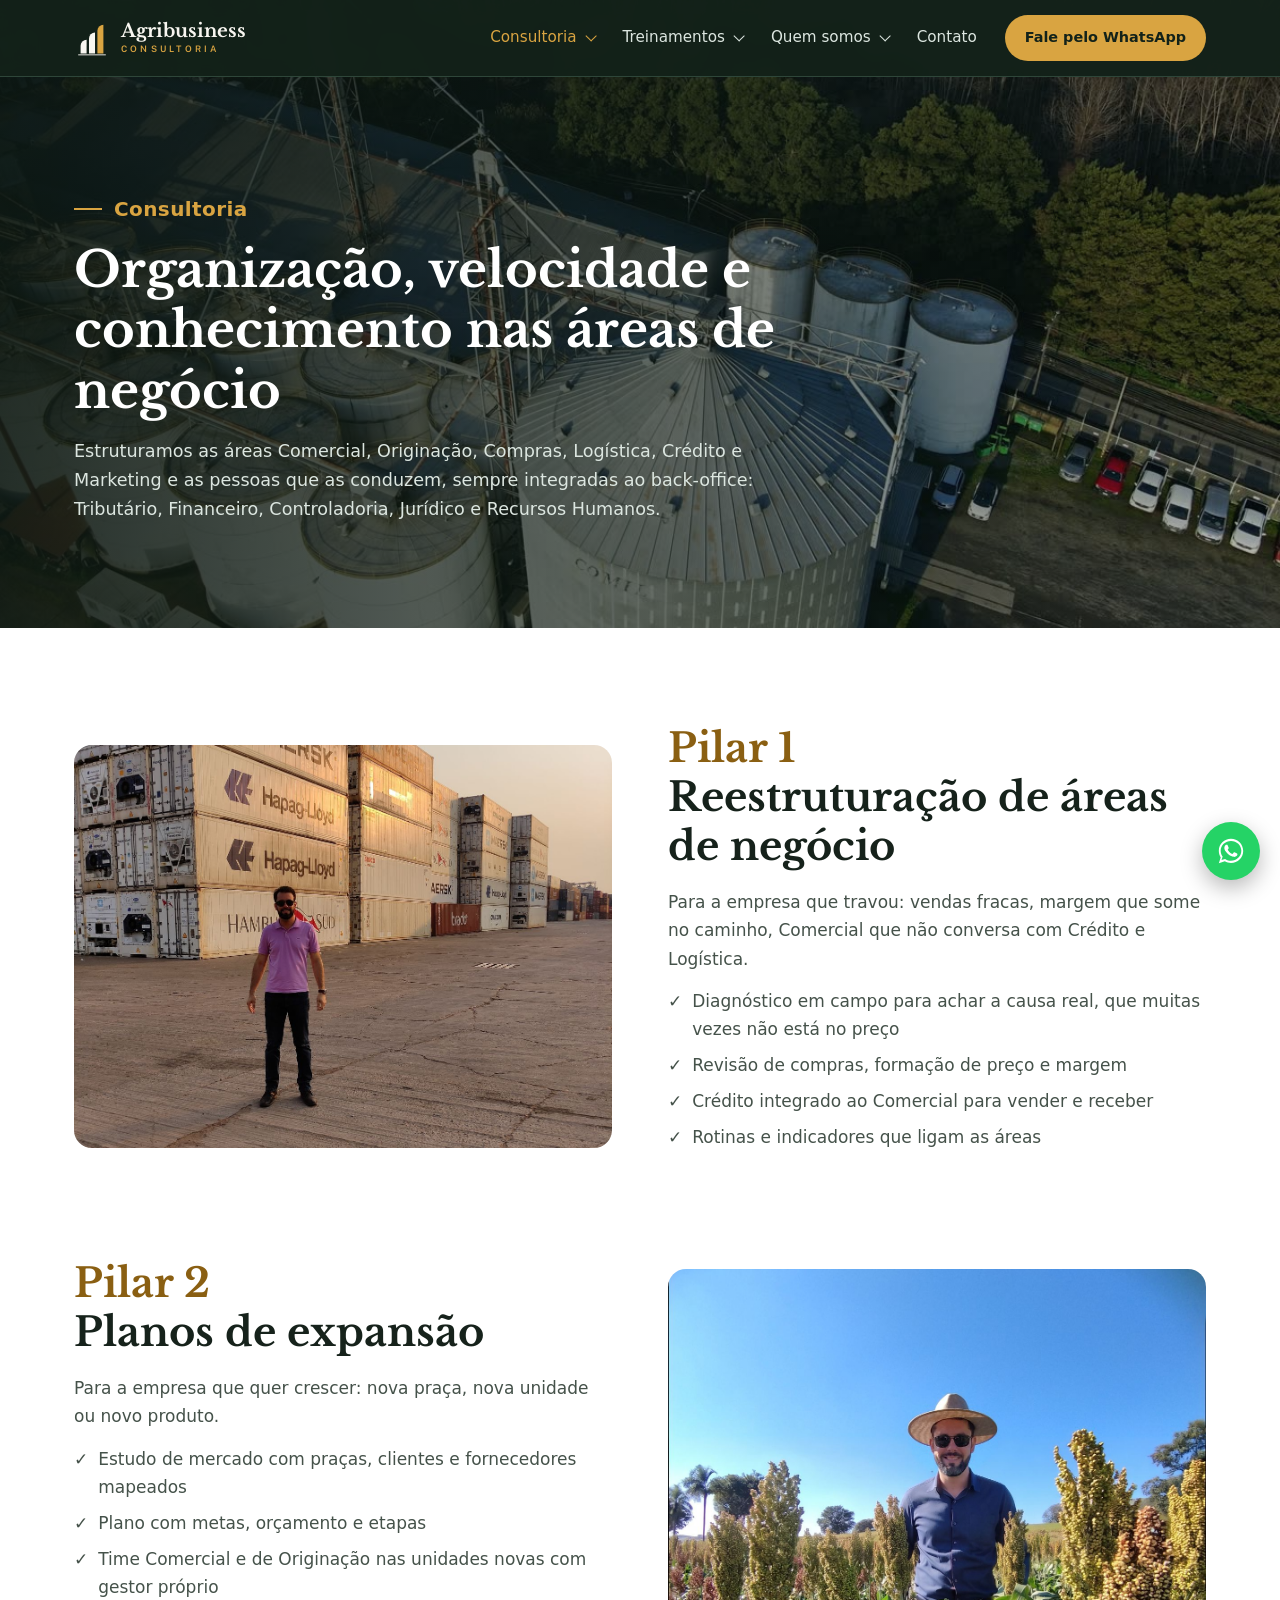
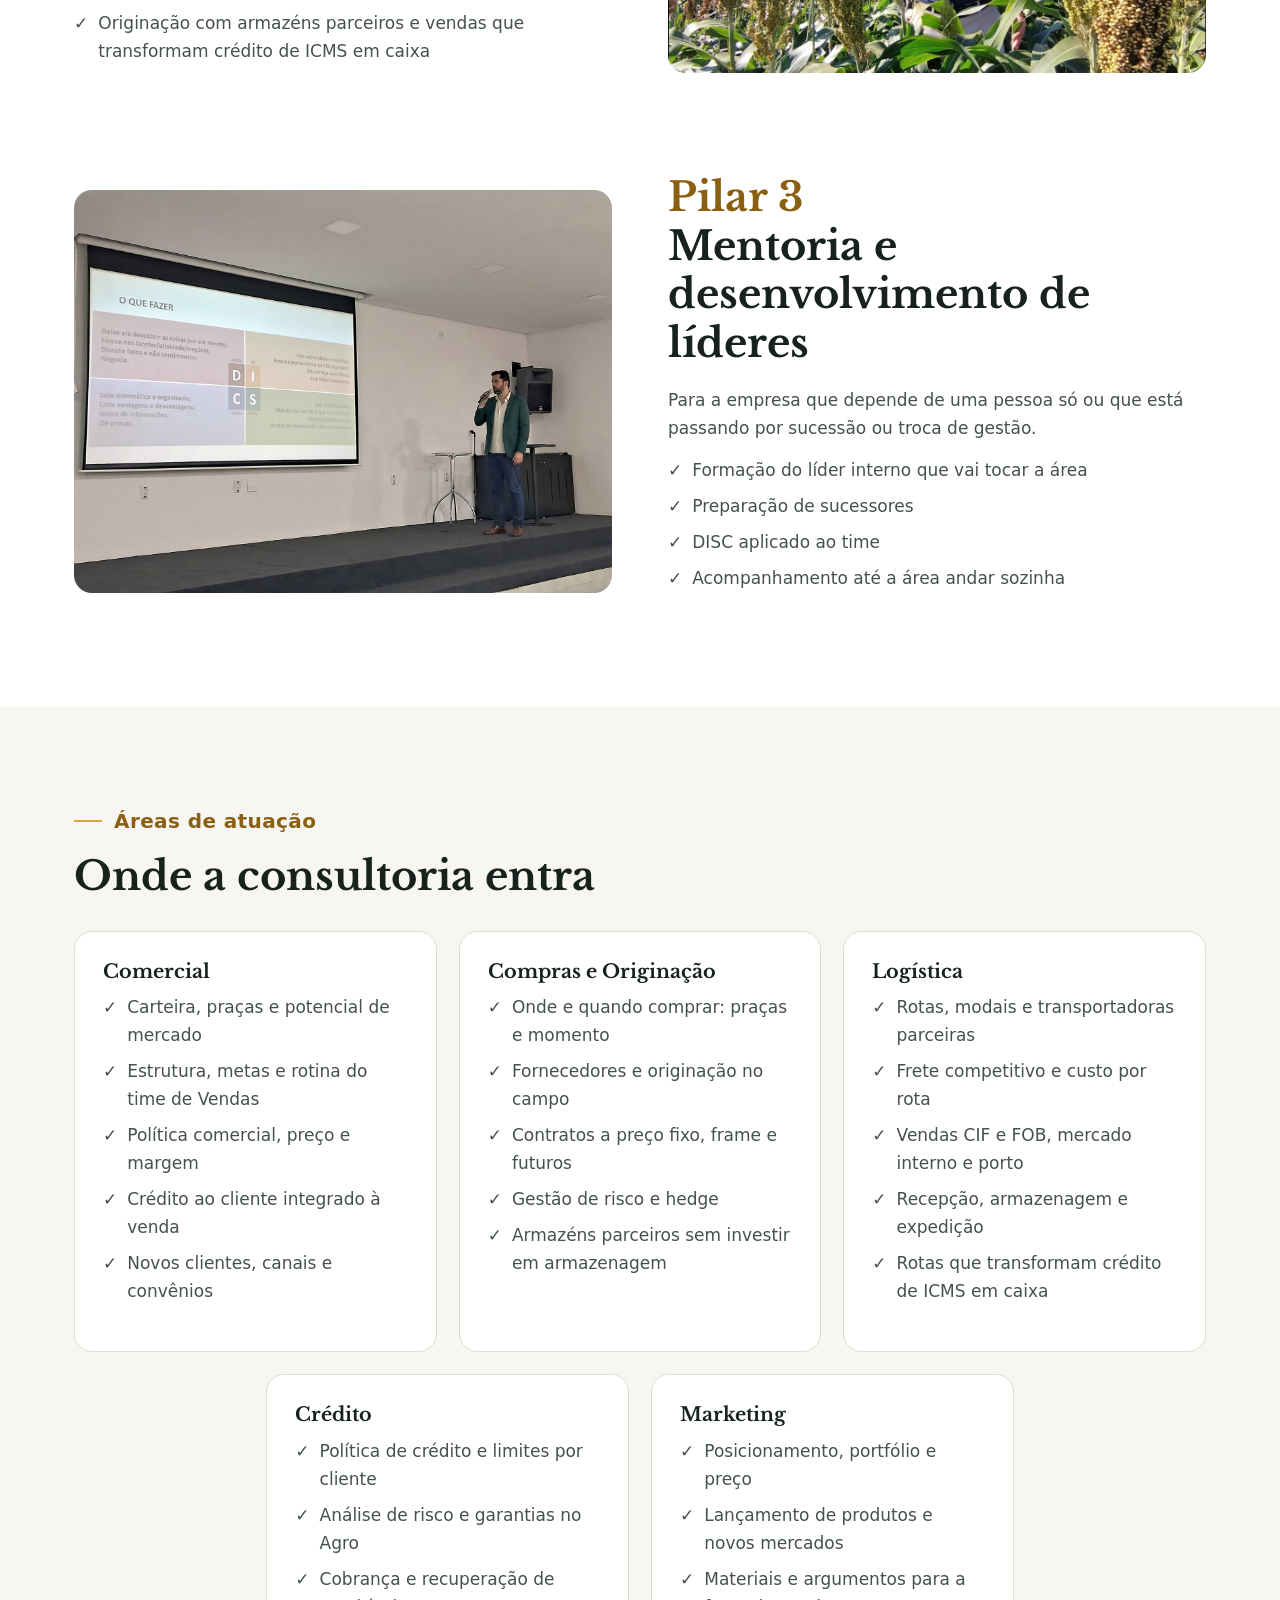
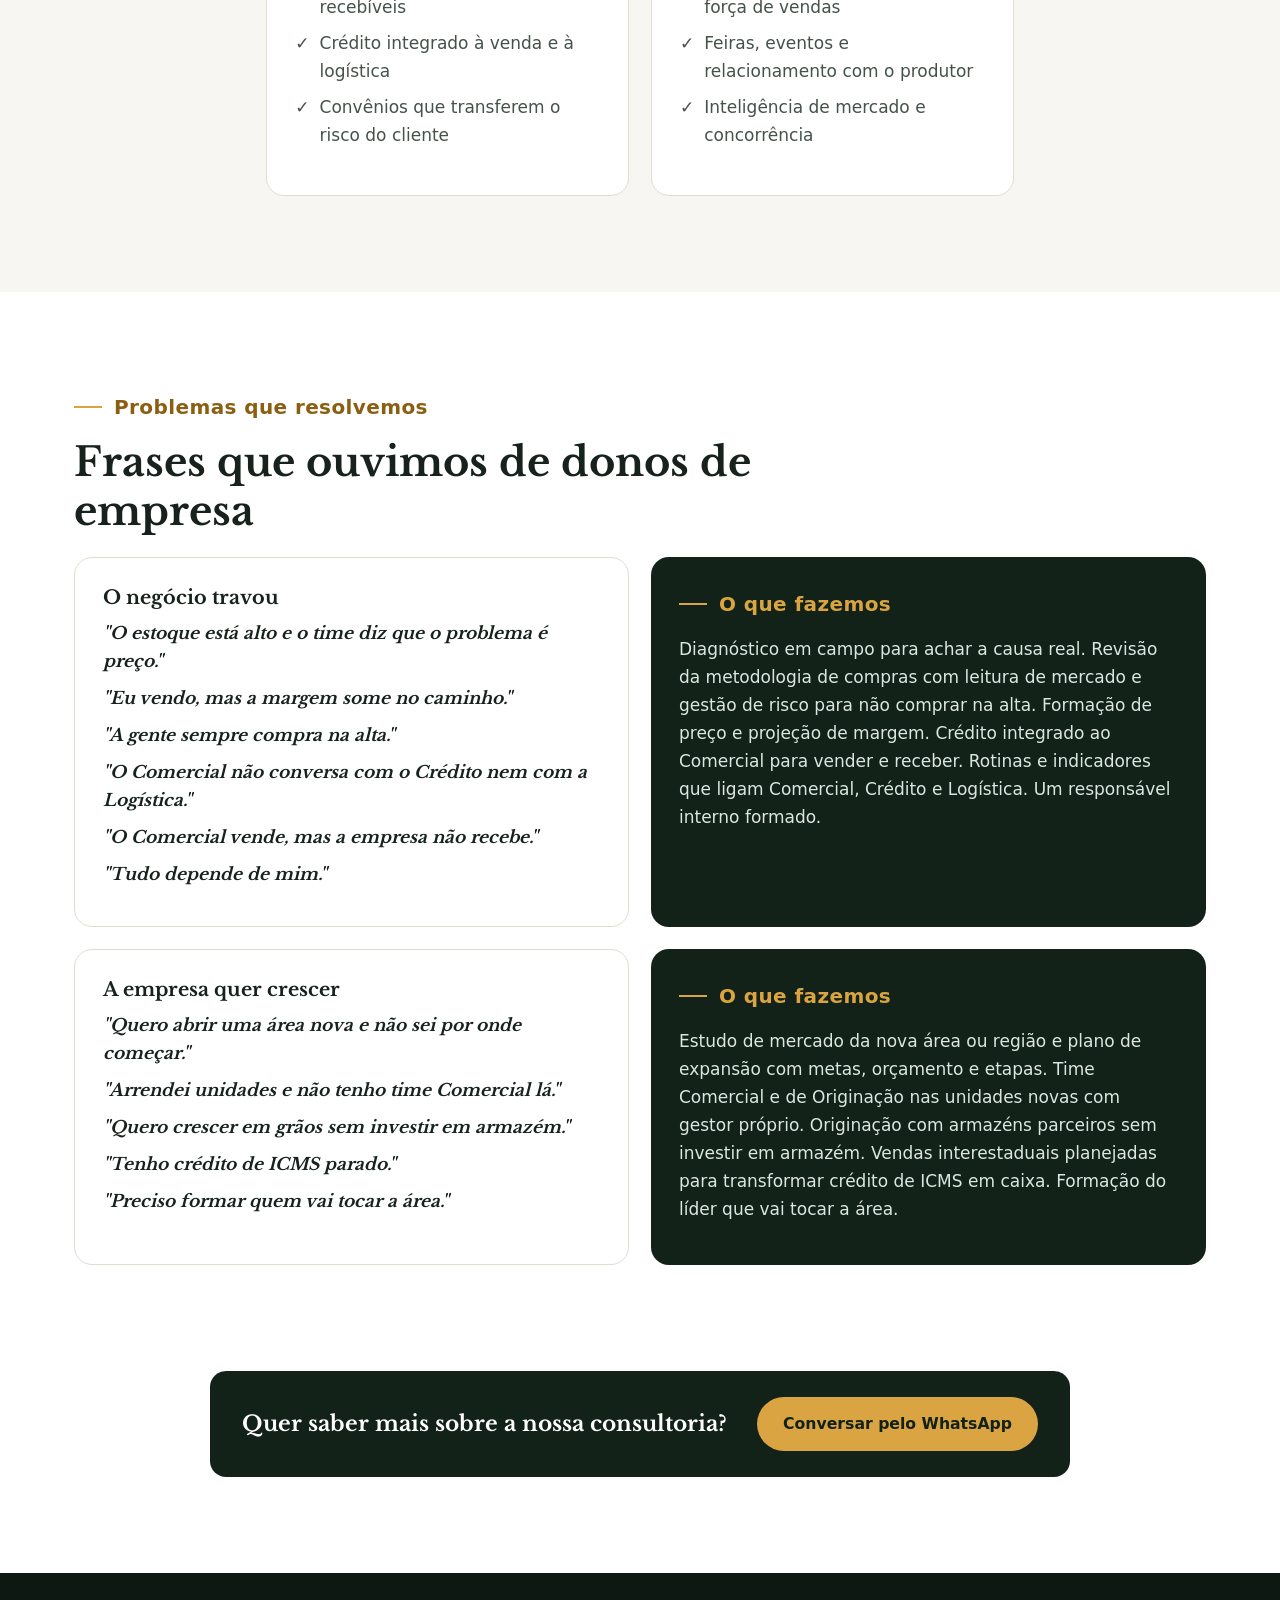
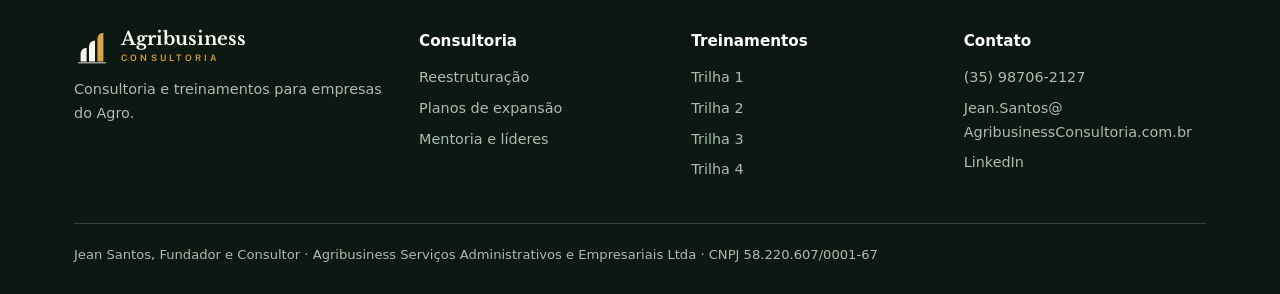
==== commit 0f0096e7: "Site final: trilhas, Quem somos, fotos novas e ajustes de texto" ====
--- a/consultoria.html
+++ b/consultoria.html
@@ -5,30 +5,30 @@
 <body><header class="top"><div class="wrap">
 <a class="brand" href="index.html" aria-label="Agribusiness Consultoria, início"><svg viewBox="0 0 120 116" aria-hidden="true"><path fill="#F8F6F0" d="M22 108V82A20 20 0 0 1 42 62V108Z"/><path fill="#F8F6F0" d="M50 108V58A20 20 0 0 1 70 38V108Z"/><path fill="#D9A441" d="M78 108V32A20 20 0 0 1 98 12V108Z"/><rect x="14" y="111" width="92" height="3" fill="#F8F6F0"/></svg><span class="wm"><span class="n">Agribusiness</span><span class="c">CONSULTORIA</span></span></a>
 <button class="burger" aria-label="Abrir menu" onclick="document.querySelector('nav.menu').classList.toggle('open')">☰</button>
-<nav class="menu"><div class="mi has on"><a href="consultoria.html">Consultoria</a><div class="sub"><a href="consultoria.html#reestruturacao">Reestruturação de áreas de negócio</a><a href="consultoria.html#expansao">Planos de expansão</a><a href="consultoria.html#lideres">Mentoria e desenvolvimento de líderes</a><a href="consultoria.html#problemas">Problemas que resolvemos</a></div></div><div class="mi has"><a href="treinamentos.html">Treinamentos</a><div class="sub"><a href="treinamentos.html#trilha-1">Trilha 1<small>Mercado e Comercialização de Commodities</small></a><a href="treinamentos.html#trilha-2">Trilha 2<small>Gestão Comercial e Resultado</small></a><a href="treinamentos.html#trilha-3">Trilha 3<small>Crédito, Risco e Tributário</small></a><a href="treinamentos.html#trilha-4">Trilha 4<small>Liderança e Pessoas no Agro</small></a><a href="treinamentos.html#formatos">Formatos<small>Palestra, workshop e trilhas</small></a></div></div><div class="mi has"><a href="quem-somos.html">Quem somos</a><div class="sub"><a href="quem-somos.html#empresa">A empresa</a><a href="quem-somos.html#fundador">O fundador</a><a href="quem-somos.html#resultados">Resultados</a></div></div><div class="mi"><a href="contato.html">Contato</a></div><a class="btn" href="https://wa.me/5535987062127" rel="noopener">Fale pelo WhatsApp</a></nav>
+<nav class="menu"><div class="mi has on"><a href="consultoria.html">Consultoria</a><div class="sub"><a href="consultoria.html#reestruturacao">Reestruturação de áreas de negócio</a><a href="consultoria.html#expansao">Planos de expansão</a><a href="consultoria.html#lideres">Mentoria e desenvolvimento de líderes</a><a href="consultoria.html#problemas">Problemas que resolvemos</a></div></div><div class="mi has"><a href="treinamentos.html">Treinamentos</a><div class="sub"><a href="treinamentos.html#trilha-1">Trilha 1<small>Mercado e Comercialização de Commodities</small></a><a href="treinamentos.html#trilha-2">Trilha 2<small>Gestão Comercial e Resultado</small></a><a href="treinamentos.html#trilha-3">Trilha 3<small>Crédito, Risco e Tributário</small></a><a href="treinamentos.html#trilha-4">Trilha 4<small>Liderança e Pessoas no Agro</small></a><a href="treinamentos.html#formatos">Formatos<small>Palestra, workshop e trilhas</small></a></div></div><div class="mi has"><a href="quem-somos.html">Quem somos</a><div class="sub"><a href="quem-somos.html#empresa">A empresa</a><a href="quem-somos.html#fundador">O fundador</a></div></div><div class="mi"><a href="contato.html">Contato</a></div><a class="btn" href="https://wa.me/5535987062127" rel="noopener">Fale pelo WhatsApp</a></nav>
 </div></header><main>
 <section class="phead" style="background-image:url(assets/silos.jpg);background-position:center 50%"><div class="wrap">
 <div class="kicker">Consultoria</div>
 <h1>Organização, velocidade e conhecimento nas áreas de negócio</h1>
-<p class="lead">Estruturamos as áreas Comercial, Originação, Compras, Logística, Crédito e Marketing, e as pessoas que as conduzem, sempre integradas ao back-office: Tributário, Financeiro, Controladoria, Jurídico e Recursos Humanos.</p>
+<p class="lead">Estruturamos as áreas Comercial, Originação, Compras, Logística, Crédito e Marketing e as pessoas que as conduzem, sempre integradas ao back-office: Tributário, Financeiro, Controladoria, Jurídico e Recursos Humanos.</p>
 </div></section>
 
 <section><div class="wrap">
 <div class="split reveal" id="reestruturacao"><div class="ph"><img src="assets/real-04.jpg" alt="Jean Santos em terminal de contêineres" loading="lazy" style="object-position:center 45%"></div><div>
 <h2 class="pil"><span>Pilar 1</span>Reestruturação de áreas de negócio</h2>
 <p>Para a empresa que travou: vendas fracas, margem que some no caminho, Comercial que não conversa com Crédito e Logística.</p>
-<ul class="chk"><li>Diagnóstico em campo para achar a causa real, que muitas vezes não está no preço</li><li>Revisão de compras, formação de preço e margem</li><li>Crédito integrado ao Comercial, para vender e receber</li><li>Rotinas e indicadores que ligam as áreas</li></ul>
+<ul class="chk"><li>Diagnóstico em campo para achar a causa real, que muitas vezes não está no preço</li><li>Revisão de compras, formação de preço e margem</li><li>Crédito integrado ao Comercial para vender e receber</li><li>Rotinas e indicadores que ligam as áreas</li></ul>
 </div></div>
 
 <div class="split rev reveal" id="expansao"><div class="ph"><img src="assets/real-15.jpg" alt="Jean Santos em lavoura de sorgo" loading="lazy" style="object-position:center 30%"></div><div>
 <h2 class="pil"><span>Pilar 2</span>Planos de expansão</h2>
 <p>Para a empresa que quer crescer: nova praça, nova unidade ou novo produto.</p>
-<ul class="chk"><li>Estudo de mercado com praças, clientes e fornecedores mapeados</li><li>Plano com metas, orçamento e etapas</li><li>Time Comercial e de Originação nas unidades novas, com gestor próprio</li><li>Originação com armazéns parceiros e vendas que transformam crédito de ICMS em caixa</li></ul>
+<ul class="chk"><li>Estudo de mercado com praças, clientes e fornecedores mapeados</li><li>Plano com metas, orçamento e etapas</li><li>Time Comercial e de Originação nas unidades novas com gestor próprio</li><li>Originação com armazéns parceiros e vendas que transformam crédito de ICMS em caixa</li></ul>
 </div></div>
 
-<div class="split reveal" id="lideres"><div class="ph"><img src="assets/real-20.jpg" alt="Jean Santos conduzindo treinamento DISC" loading="lazy"></div><div>
+<div class="split reveal" id="lideres"><div class="ph"><img src="assets/disc-20.jpg" alt="Jean Santos conduzindo treinamento DISC" loading="lazy"></div><div>
 <h2 class="pil"><span>Pilar 3</span>Mentoria e desenvolvimento de líderes</h2>
-<p>Para a empresa que depende de uma pessoa só, ou que está passando por sucessão ou troca de gestão.</p>
+<p>Para a empresa que depende de uma pessoa só ou que está passando por sucessão ou troca de gestão.</p>
 <ul class="chk"><li>Formação do líder interno que vai tocar a área</li><li>Preparação de sucessores</li><li>DISC aplicado ao time</li><li>Acompanhamento até a área andar sozinha</li></ul>
 </div></div>
 </div></section>
@@ -38,7 +38,7 @@
 <h2>Onde a consultoria entra</h2>
 <div class="cards c6">
 <div class="card reveal"><h3>Comercial</h3><ul class="chk"><li>Carteira, praças e potencial de mercado</li><li>Estrutura, metas e rotina do time de Vendas</li><li>Política comercial, preço e margem</li><li>Crédito ao cliente integrado à venda</li><li>Novos clientes, canais e convênios</li></ul></div>
-<div class="card reveal"><h3>Compras e Originação</h3><ul class="chk"><li>Onde e quando comprar: praças e momento</li><li>Fornecedores e originação no campo</li><li>Contratos a preço fixo, frame e futuros</li><li>Gestão de risco e hedge</li><li>Armazéns parceiros, sem investir em armazenagem</li></ul></div>
+<div class="card reveal"><h3>Compras e Originação</h3><ul class="chk"><li>Onde e quando comprar: praças e momento</li><li>Fornecedores e originação no campo</li><li>Contratos a preço fixo, frame e futuros</li><li>Gestão de risco e hedge</li><li>Armazéns parceiros sem investir em armazenagem</li></ul></div>
 <div class="card reveal"><h3>Logística</h3><ul class="chk"><li>Rotas, modais e transportadoras parceiras</li><li>Frete competitivo e custo por rota</li><li>Vendas CIF e FOB, mercado interno e porto</li><li>Recepção, armazenagem e expedição</li><li>Rotas que transformam crédito de ICMS em caixa</li></ul></div>
 <div class="card reveal"><h3>Crédito</h3><ul class="chk"><li>Política de crédito e limites por cliente</li><li>Análise de risco e garantias no Agro</li><li>Cobrança e recuperação de recebíveis</li><li>Crédito integrado à venda e à logística</li><li>Convênios que transferem o risco do cliente</li></ul></div>
 <div class="card reveal"><h3>Marketing</h3><ul class="chk"><li>Posicionamento, portfólio e preço</li><li>Lançamento de produtos e novos mercados</li><li>Materiais e argumentos para a força de vendas</li><li>Feiras, eventos e relacionamento com o produtor</li><li>Inteligência de mercado e concorrência</li></ul></div>
@@ -48,11 +48,11 @@
 <div class="kicker">Problemas que resolvemos</div>
 <h2>Frases que ouvimos de donos de empresa</h2>
 <div class="pair reveal"><div class="card q"><h3>O negócio travou</h3><ul><li>"O estoque está alto e o time diz que o problema é preço."</li><li>"Eu vendo, mas a margem some no caminho."</li><li>"A gente sempre compra na alta."</li><li>"O Comercial não conversa com o Crédito nem com a Logística."</li><li>"O Comercial vende, mas a empresa não recebe."</li><li>"Tudo depende de mim."</li></ul></div>
-<div class="sol"><div class="kicker">O que fazemos</div><p>Diagnóstico em campo para achar a causa real. Revisão da metodologia de compras, com leitura de mercado e gestão de risco para não comprar na alta. Formação de preço e projeção de margem. Crédito integrado ao Comercial, para vender e receber. Rotinas e indicadores que ligam Comercial, Crédito e Logística, e um responsável interno formado.</p></div></div>
+<div class="sol"><div class="kicker">O que fazemos</div><p>Diagnóstico em campo para achar a causa real. Revisão da metodologia de compras com leitura de mercado e gestão de risco para não comprar na alta. Formação de preço e projeção de margem. Crédito integrado ao Comercial para vender e receber. Rotinas e indicadores que ligam Comercial, Crédito e Logística. Um responsável interno formado.</p></div></div>
 <div class="pair reveal"><div class="card q"><h3>A empresa quer crescer</h3><ul><li>"Quero abrir uma área nova e não sei por onde começar."</li><li>"Arrendei unidades e não tenho time Comercial lá."</li><li>"Quero crescer em grãos sem investir em armazém."</li><li>"Tenho crédito de ICMS parado."</li><li>"Preciso formar quem vai tocar a área."</li></ul></div>
-<div class="sol"><div class="kicker">O que fazemos</div><p>Estudo de mercado da nova área ou região e plano de expansão com metas, orçamento e etapas. Time Comercial e de Originação nas unidades novas, com gestor próprio. Originação com armazéns parceiros, sem investir em armazém. Vendas interestaduais planejadas para transformar crédito de ICMS em caixa. Formação do líder que vai tocar a área.</p></div></div>
+<div class="sol"><div class="kicker">O que fazemos</div><p>Estudo de mercado da nova área ou região e plano de expansão com metas, orçamento e etapas. Time Comercial e de Originação nas unidades novas com gestor próprio. Originação com armazéns parceiros sem investir em armazém. Vendas interestaduais planejadas para transformar crédito de ICMS em caixa. Formação do líder que vai tocar a área.</p></div></div>
 </div></section>
-<section><div class="wrap"><div class="cta-band reveal" style="background-image:url(assets/milho.jpg)"><div><h2>Vamos conversar sobre o seu negócio?</h2><p>"Diagnóstico é o pai da assertividade."</p></div><a class="btn" href="https://wa.me/5535987062127" rel="noopener">Conversar pelo WhatsApp</a></div></div></section></main><footer><div class="wrap">
+<section class="ctam-s"><div class="wrap"><div class="cta-mini reveal"><p>Quer saber mais sobre a nossa consultoria?</p><a class="btn" href="https://wa.me/5535987062127" rel="noopener">Conversar pelo WhatsApp</a></div></div></section></main><footer><div class="wrap">
 <div class="cols">
 <div><a class="brand" href="index.html" style="margin-bottom:14px"><svg viewBox="0 0 120 116" aria-hidden="true"><path fill="#F8F6F0" d="M22 108V82A20 20 0 0 1 42 62V108Z"/><path fill="#F8F6F0" d="M50 108V58A20 20 0 0 1 70 38V108Z"/><path fill="#D9A441" d="M78 108V32A20 20 0 0 1 98 12V108Z"/><rect x="14" y="111" width="92" height="3" fill="#F8F6F0"/></svg><span class="wm"><span class="n">Agribusiness</span><span class="c">CONSULTORIA</span></span></a><p>Consultoria e treinamentos para empresas do Agro.</p></div>
 <div><h4>Consultoria</h4><a href="consultoria.html#reestruturacao">Reestruturação</a><a href="consultoria.html#expansao">Planos de expansão</a><a href="consultoria.html#lideres">Mentoria e líderes</a></div>
--- a/assets/style.css
+++ b/assets/style.css
@@ -197,7 +197,7 @@
 .faq details{background:#fff;border:1px solid var(--sand2);border-radius:14px;padding:20px 24px;margin-bottom:12px}
 .faq summary{cursor:pointer;font-weight:700;color:var(--ink);list-style:none;font-size:1.04rem}
 .faq summary::-webkit-details-marker{display:none}
-.faq summary:after{content:"+";float:right;color:var(--ochre);font-weight:700;font-size:1.2rem}
+.faq summary:after{content:"+";float:right;color:var(--ink);font-weight:700;font-size:1.2rem}
 .faq details[open] summary:after{content:"–"}
 .faq details p{margin:12px 0 0}
 
@@ -257,3 +257,11 @@
 .pro .eduf h3{margin-top:6px}
 @media(max-width:1100px){.edub{grid-template-columns:repeat(3,1fr)}}
 @media(max-width:860px){.edub{grid-template-columns:1fr}}
+
+.qhead{background-position:center 38%}
+@media(max-width:700px){.qhead{background-position:100% 38%}}
+.ctam-s{padding-top:10px}
+.cta-mini{display:flex;align-items:center;justify-content:space-between;gap:24px;flex-wrap:wrap;max-width:860px;margin:0 auto;background:var(--green);color:#fff;border-radius:16px;padding:26px 32px}
+.cta-mini p{margin:0;color:#fff;font-family:var(--serif);font-size:clamp(1.1rem,2vw,1.35rem)}
+.stat b{line-height:1.15}
+.stat b{font-size:clamp(1.4rem,2vw,1.6rem)}
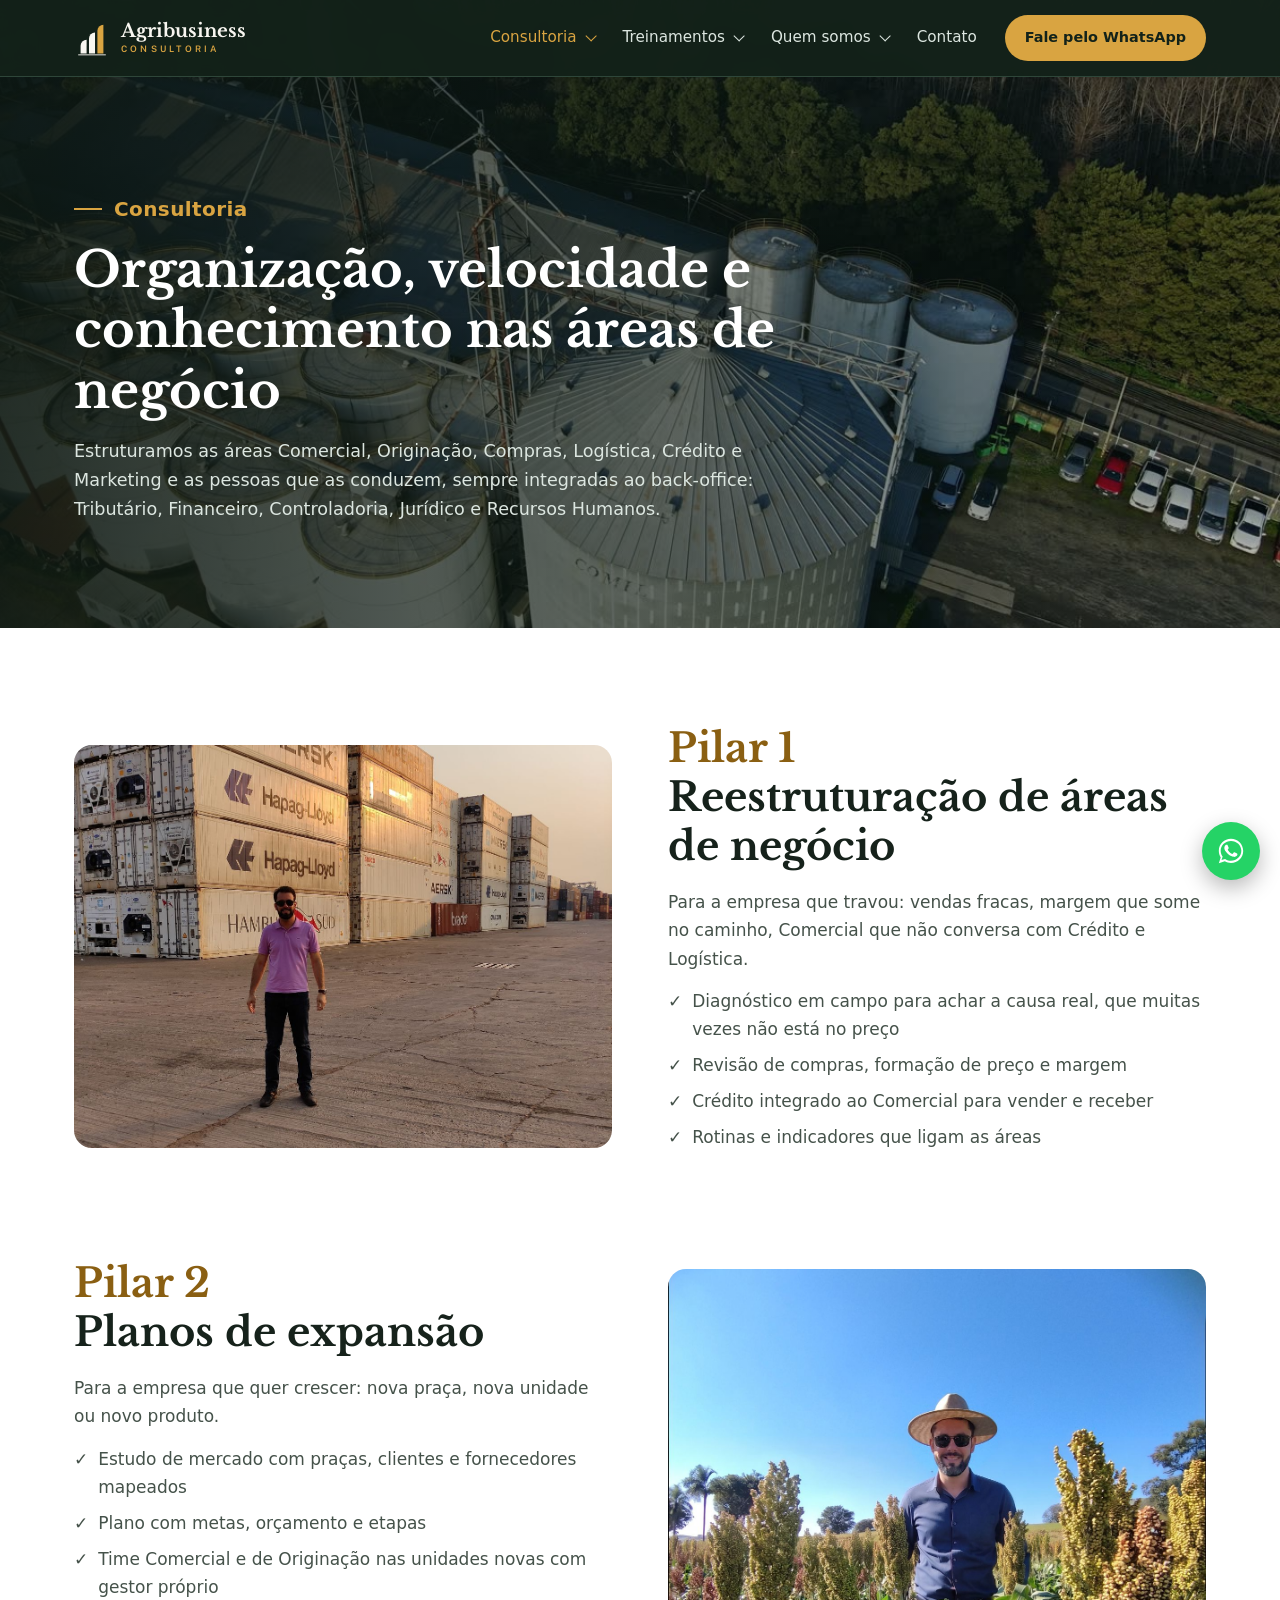
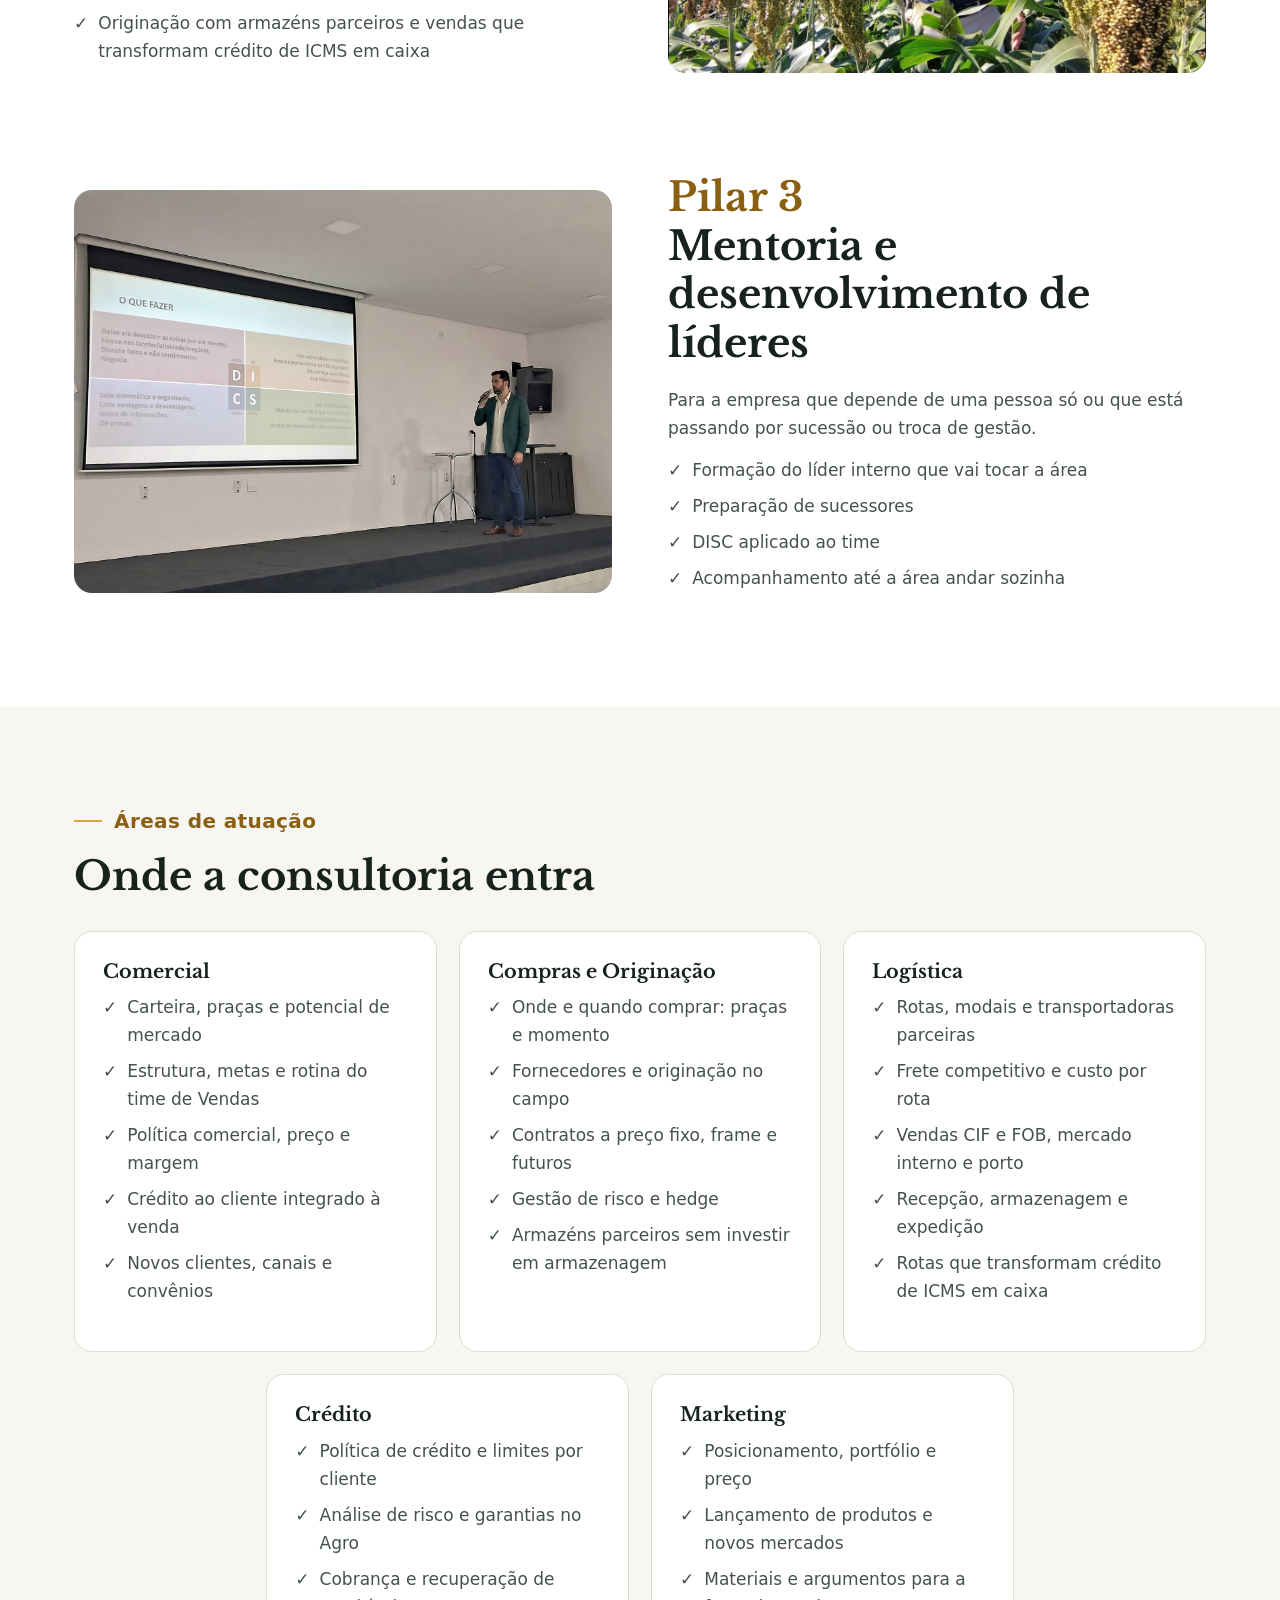
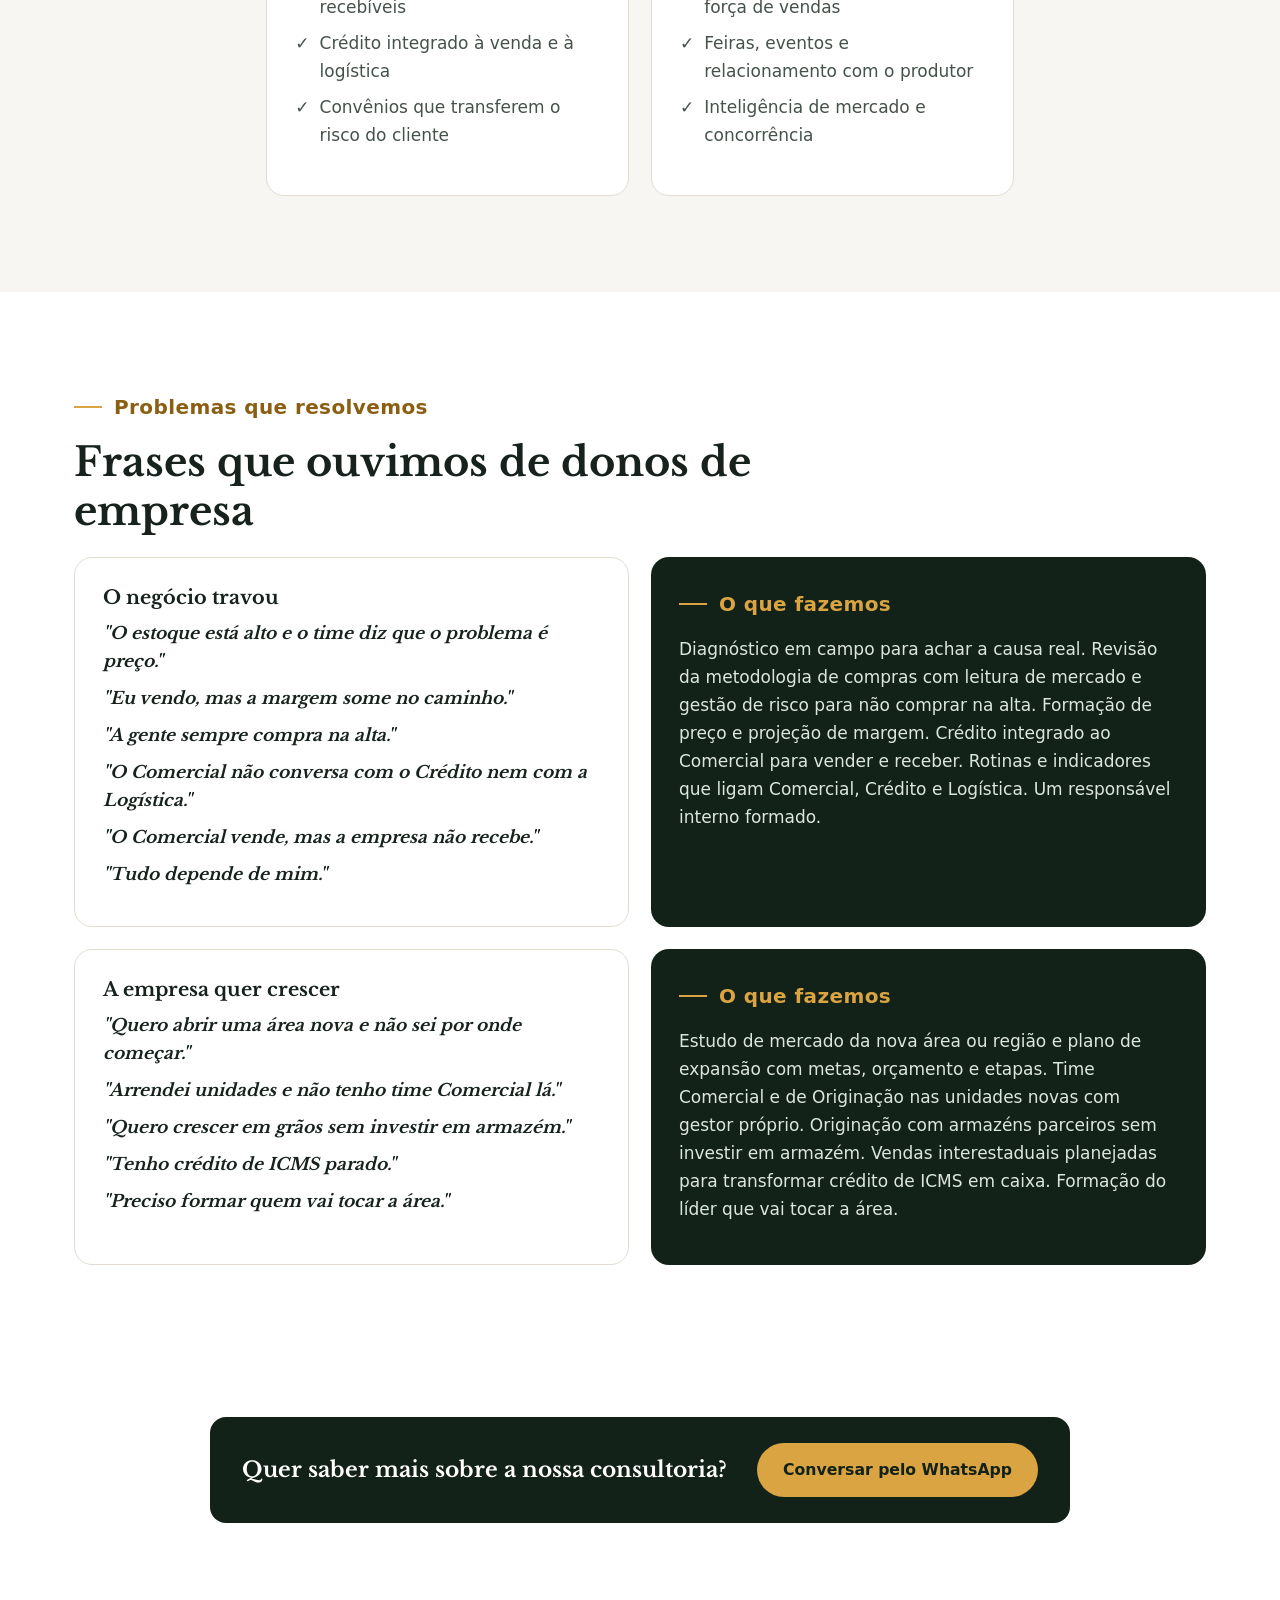
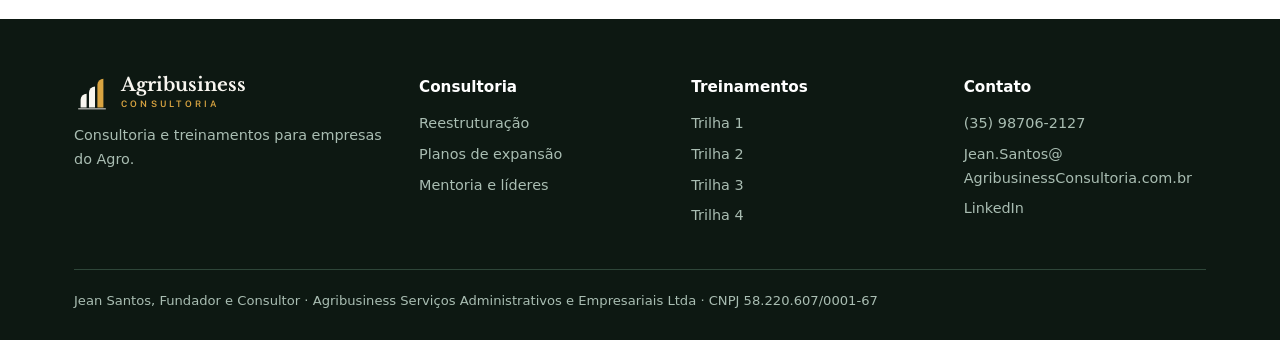
==== commit 6829bedf: "Menu do celular em tela cheia" ====
--- a/consultoria.html
+++ b/consultoria.html
@@ -4,7 +4,7 @@
 <link rel="icon" href="data:image/svg+xml,%3Csvg xmlns='http://www.w3.org/2000/svg' viewBox='0 0 64 64'%3E%3Crect width='64' height='64' rx='12' fill='%23132219'/%3E%3Cg transform='translate%289 8%29 scale%28.39%29'%3E%3Cpath fill='%23F8F6F0' d='M22 108V82A20 20 0 0 1 42 62V108Z'/%3E%3Cpath fill='%23F8F6F0' d='M50 108V58A20 20 0 0 1 70 38V108Z'/%3E%3Cpath fill='%23D9A441' d='M78 108V32A20 20 0 0 1 98 12V108Z'/%3E%3C/g%3E%3C/svg%3E"><link rel="stylesheet" href="assets/style.css"></head>
 <body><header class="top"><div class="wrap">
 <a class="brand" href="index.html" aria-label="Agribusiness Consultoria, início"><svg viewBox="0 0 120 116" aria-hidden="true"><path fill="#F8F6F0" d="M22 108V82A20 20 0 0 1 42 62V108Z"/><path fill="#F8F6F0" d="M50 108V58A20 20 0 0 1 70 38V108Z"/><path fill="#D9A441" d="M78 108V32A20 20 0 0 1 98 12V108Z"/><rect x="14" y="111" width="92" height="3" fill="#F8F6F0"/></svg><span class="wm"><span class="n">Agribusiness</span><span class="c">CONSULTORIA</span></span></a>
-<button class="burger" aria-label="Abrir menu" onclick="document.querySelector('nav.menu').classList.toggle('open')">☰</button>
+<button class="burger" aria-label="Abrir menu" onclick="const n=document.querySelector('nav.menu');const o=n.classList.toggle('open');document.body.classList.toggle('menu-open',o);this.textContent=o?'✕':'☰';this.setAttribute('aria-label',o?'Fechar menu':'Abrir menu')">☰</button>
 <nav class="menu"><div class="mi has on"><a href="consultoria.html">Consultoria</a><div class="sub"><a href="consultoria.html#reestruturacao">Reestruturação de áreas de negócio</a><a href="consultoria.html#expansao">Planos de expansão</a><a href="consultoria.html#lideres">Mentoria e desenvolvimento de líderes</a><a href="consultoria.html#problemas">Problemas que resolvemos</a></div></div><div class="mi has"><a href="treinamentos.html">Treinamentos</a><div class="sub"><a href="treinamentos.html#trilha-1">Trilha 1<small>Mercado e Comercialização de Commodities</small></a><a href="treinamentos.html#trilha-2">Trilha 2<small>Gestão Comercial e Resultado</small></a><a href="treinamentos.html#trilha-3">Trilha 3<small>Crédito, Risco e Tributário</small></a><a href="treinamentos.html#trilha-4">Trilha 4<small>Liderança e Pessoas no Agro</small></a><a href="treinamentos.html#formatos">Formatos<small>Palestra, workshop e trilhas</small></a></div></div><div class="mi has"><a href="quem-somos.html">Quem somos</a><div class="sub"><a href="quem-somos.html#empresa">A empresa</a><a href="quem-somos.html#fundador">O fundador</a></div></div><div class="mi"><a href="contato.html">Contato</a></div><a class="btn" href="https://wa.me/5535987062127" rel="noopener">Fale pelo WhatsApp</a></nav>
 </div></header><main>
 <section class="phead" style="background-image:url(assets/silos.jpg);background-position:center 50%"><div class="wrap">
@@ -62,4 +62,4 @@
 <div class="legal">Jean Santos, Fundador e Consultor · Agribusiness Serviços Administrativos e Empresariais Ltda · CNPJ 58.220.607/0001-67</div>
 </div></footer>
 <a class="wa-float" href="https://wa.me/5535987062127" rel="noopener" aria-label="Conversar pelo WhatsApp"><svg viewBox="0 0 32 32" aria-hidden="true"><path d="M16 3C8.8 3 3 8.7 3 15.8c0 2.5.7 4.9 2 7L3 29l6.4-2c2 1.1 4.3 1.7 6.6 1.7 7.2 0 13-5.7 13-12.8S23.2 3 16 3zm0 23.4c-2.1 0-4.1-.6-5.9-1.7l-.4-.3-3.8 1.2 1.2-3.7-.3-.4c-1.2-1.8-1.8-3.8-1.8-5.9C5 9.8 9.9 5.2 16 5.2s11 4.6 11 10.6-4.9 10.6-11 10.6zm6-7.9c-.3-.2-2-1-2.3-1.1-.3-.1-.5-.2-.8.2l-1 1.3c-.2.2-.4.3-.7.1-.3-.2-1.4-.5-2.7-1.7-1-.9-1.7-2-1.9-2.3-.2-.3 0-.5.1-.7l.5-.6.3-.6c.1-.2 0-.4 0-.6l-1-2.5c-.3-.7-.6-.6-.8-.6h-.7c-.2 0-.6.1-.9.4-.3.3-1.2 1.2-1.2 2.9s1.2 3.4 1.4 3.6c.2.2 2.4 3.7 5.9 5.1 2.9 1.1 3.5.9 4.1.8.6-.1 2-.8 2.3-1.6.3-.8.3-1.5.2-1.6-.1-.2-.3-.3-.6-.4z"/></svg></a>
-<script>document.querySelectorAll('video').forEach(v=>{v.muted=true;const p=()=>v.play().catch(()=>{});p();document.addEventListener('visibilitychange',p);window.addEventListener('pointerdown',p,{once:true});window.addEventListener('scroll',p,{once:true})});const io=new IntersectionObserver(e=>e.forEach(x=>{if(x.isIntersecting){x.target.classList.add('in');io.unobserve(x.target)}}),{threshold:.12});document.querySelectorAll('.reveal').forEach(el=>io.observe(el));</script></body></html>+<script>document.querySelectorAll('video').forEach(v=>{v.muted=true;const p=()=>v.play().catch(()=>{});p();document.addEventListener('visibilitychange',p);window.addEventListener('pointerdown',p,{once:true});window.addEventListener('scroll',p,{once:true})});const io=new IntersectionObserver(e=>e.forEach(x=>{if(x.isIntersecting){x.target.classList.add('in');io.unobserve(x.target)}}),{threshold:.12});document.querySelectorAll('.reveal').forEach(el=>io.observe(el));document.querySelectorAll('nav.menu a').forEach(a=>a.addEventListener('click',()=>{const n=document.querySelector('nav.menu');if(n.classList.contains('open')){n.classList.remove('open');document.body.classList.remove('menu-open');const b=document.querySelector('.burger');b.textContent='☰';b.setAttribute('aria-label','Abrir menu')}}));</script></body></html>
--- a/assets/style.css
+++ b/assets/style.css
@@ -260,8 +260,27 @@
 
 .qhead{background-position:center 38%}
 @media(max-width:700px){.qhead{background-position:100% 38%}}
-.ctam-s{padding-top:10px}
+.ctam-s{padding-top:56px}
 .cta-mini{display:flex;align-items:center;justify-content:space-between;gap:24px;flex-wrap:wrap;max-width:860px;margin:0 auto;background:var(--green);color:#fff;border-radius:16px;padding:26px 32px}
 .cta-mini p{margin:0;color:#fff;font-family:var(--serif);font-size:clamp(1.1rem,2vw,1.35rem)}
 .stat b{line-height:1.15}
 .stat b{font-size:clamp(1.4rem,2vw,1.6rem)}
+
+.tile.sm .in.top{justify-content:flex-start;padding-top:22px}
+.tile.sm:has(.in.top):after{background:linear-gradient(180deg,rgba(13,24,18,.45) 0%,rgba(13,24,18,0) 45%)}
+.phead.light:after{background:linear-gradient(90deg,rgba(13,24,18,.72) 0%,rgba(13,24,18,.40) 55%,rgba(13,24,18,.10) 100%)}
+.qhead.light{background-position:center 20%}
+.tile.sm:has(.in.top){justify-content:flex-start}
+@media(max-width:980px){
+  header.top{backdrop-filter:none;-webkit-backdrop-filter:none;background:var(--green)}
+  nav.menu{height:calc(100vh - 76px);height:calc(100dvh - 76px);padding:8px 24px 32px}
+  .mi>a{font-size:1.15rem;padding:16px 0;color:#fff}
+  .sub{padding:4px 0 10px 14px}
+  .sub a{padding:9px 0;font-size:1rem}
+  body.menu-open{overflow:hidden}
+}
+@media(max-width:980px){
+  nav.menu .sub{display:none}
+  .mi>a{font-family:var(--serif);font-size:1.45rem;padding:22px 0}
+  body.menu-open .wa-float{display:none}
+}
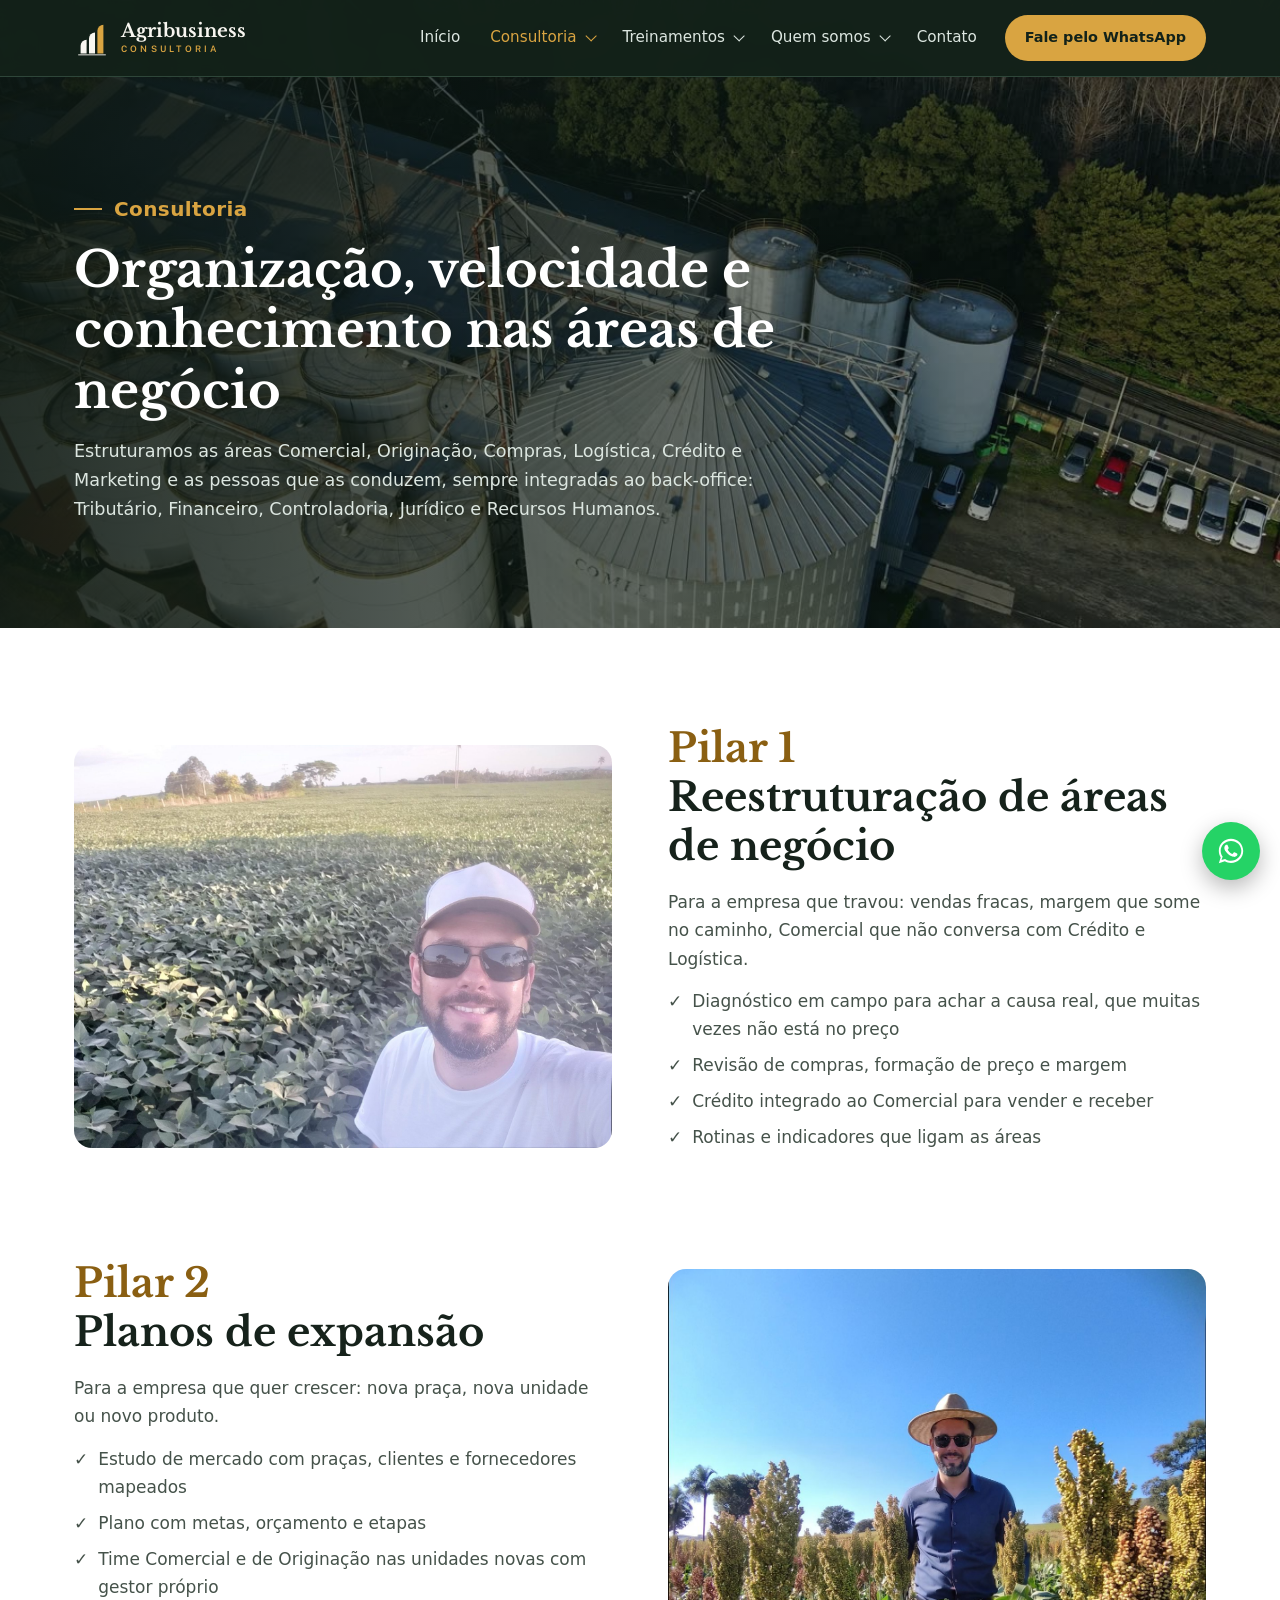
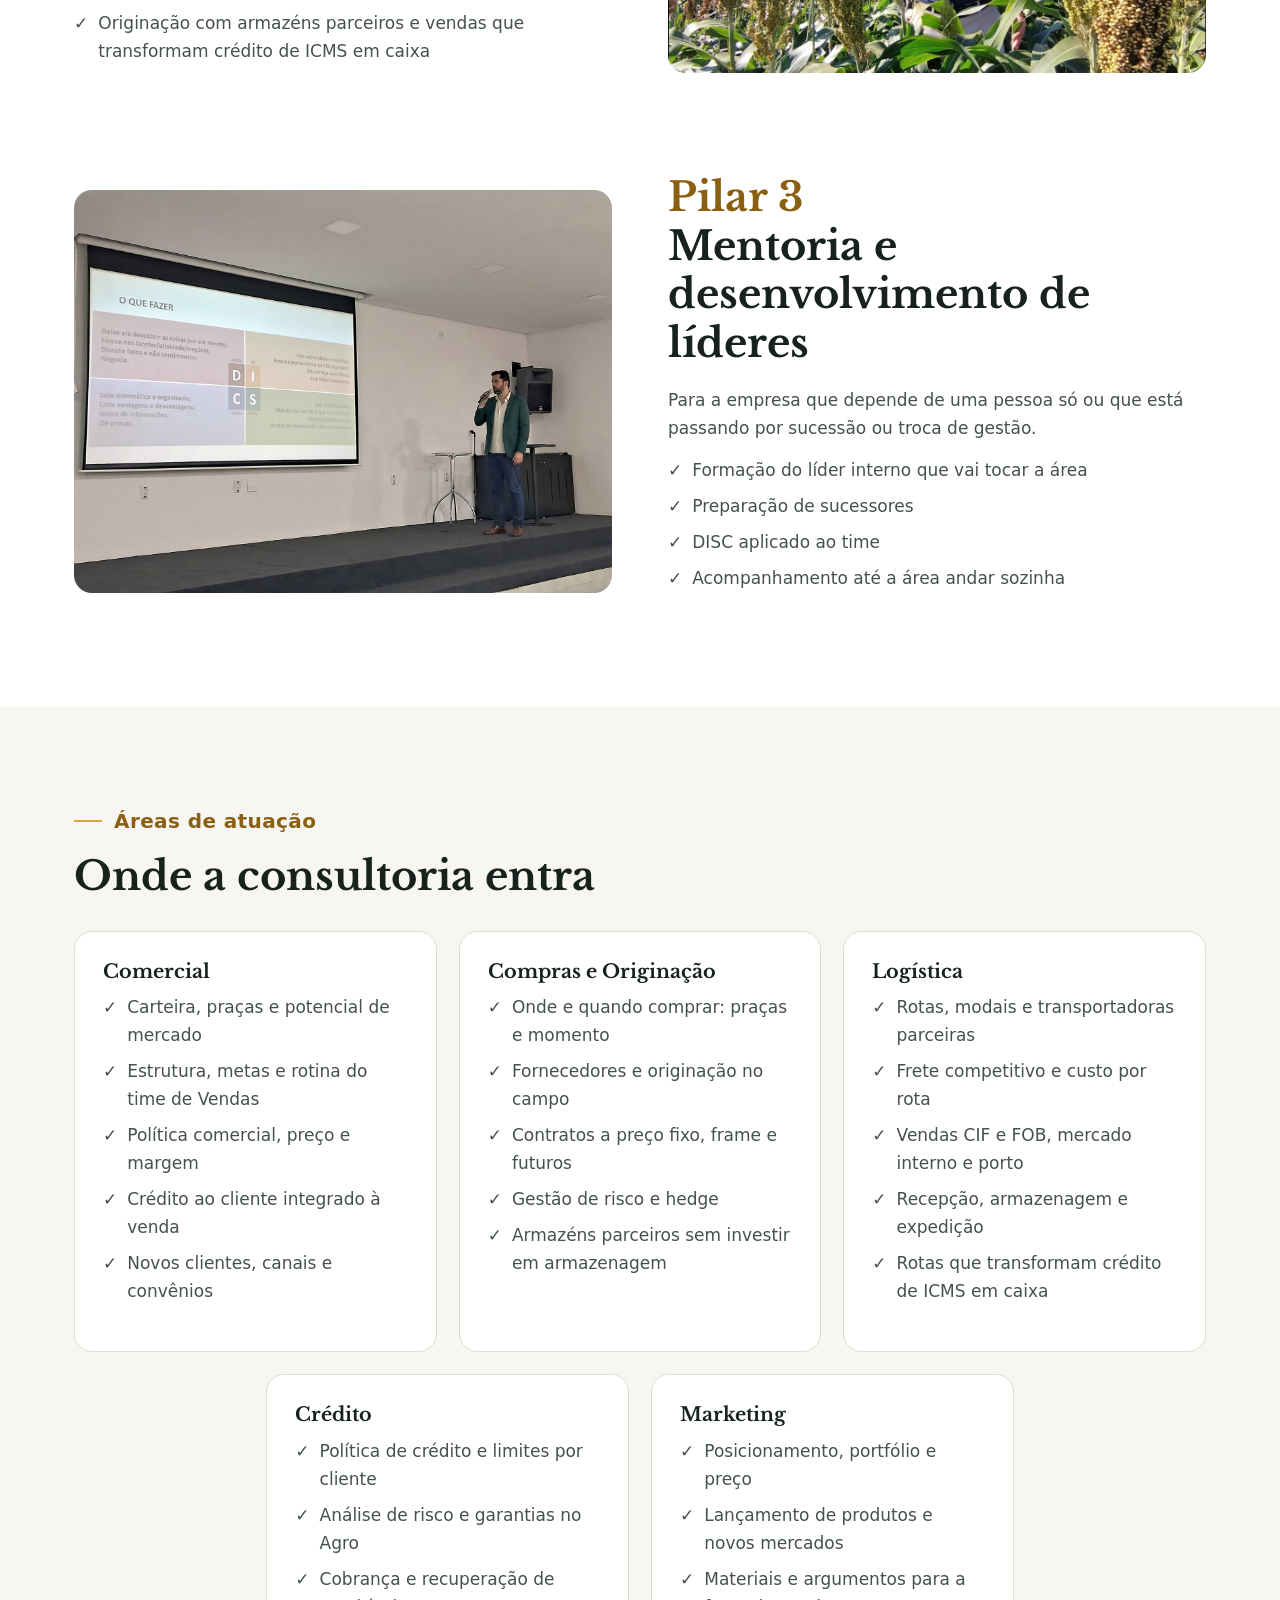
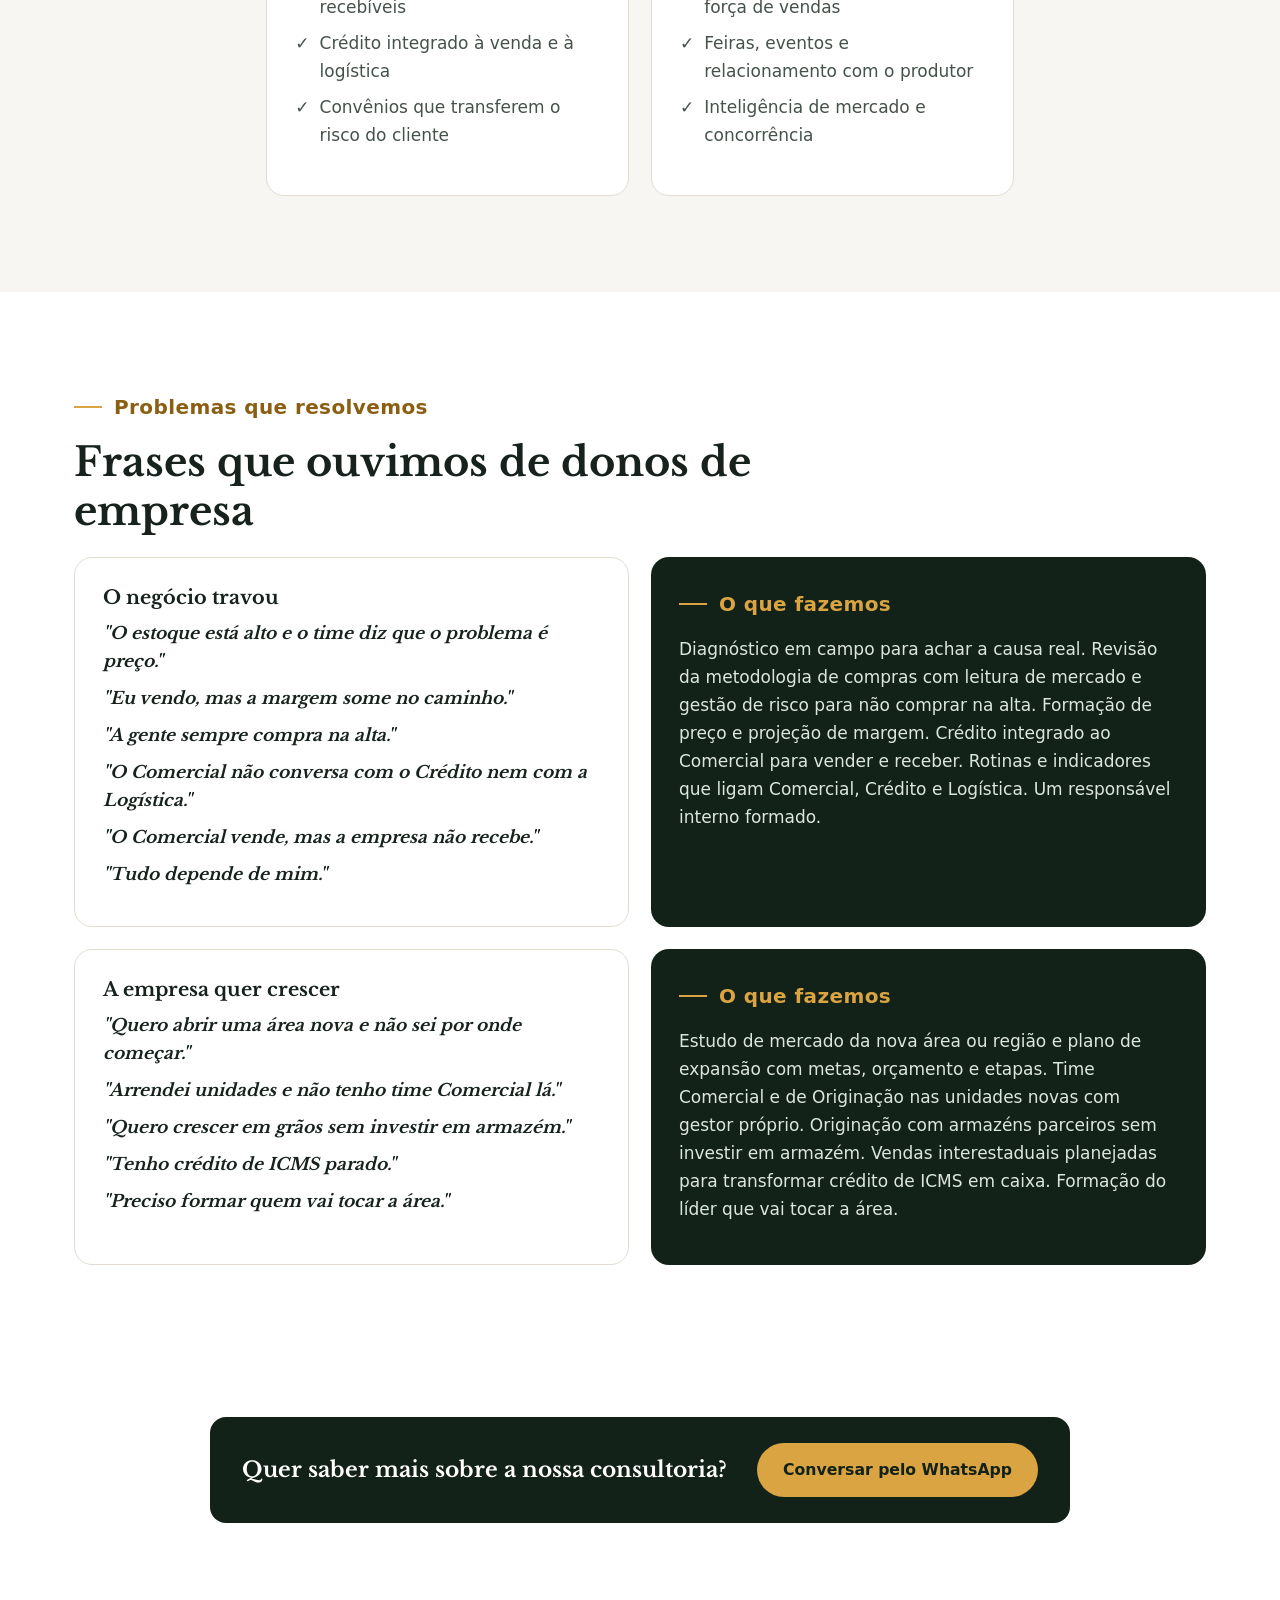
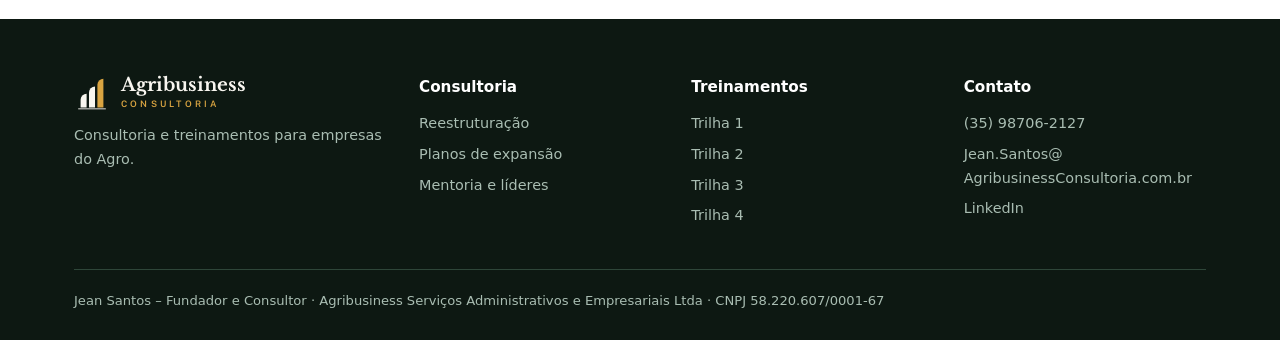
==== commit 6dde89fc: "Rodapé, Início no menu, resultados sem anos e foto do Pilar 1" ====
--- a/consultoria.html
+++ b/consultoria.html
@@ -5,7 +5,7 @@
 <body><header class="top"><div class="wrap">
 <a class="brand" href="index.html" aria-label="Agribusiness Consultoria, início"><svg viewBox="0 0 120 116" aria-hidden="true"><path fill="#F8F6F0" d="M22 108V82A20 20 0 0 1 42 62V108Z"/><path fill="#F8F6F0" d="M50 108V58A20 20 0 0 1 70 38V108Z"/><path fill="#D9A441" d="M78 108V32A20 20 0 0 1 98 12V108Z"/><rect x="14" y="111" width="92" height="3" fill="#F8F6F0"/></svg><span class="wm"><span class="n">Agribusiness</span><span class="c">CONSULTORIA</span></span></a>
 <button class="burger" aria-label="Abrir menu" onclick="const n=document.querySelector('nav.menu');const o=n.classList.toggle('open');document.body.classList.toggle('menu-open',o);this.textContent=o?'✕':'☰';this.setAttribute('aria-label',o?'Fechar menu':'Abrir menu')">☰</button>
-<nav class="menu"><div class="mi has on"><a href="consultoria.html">Consultoria</a><div class="sub"><a href="consultoria.html#reestruturacao">Reestruturação de áreas de negócio</a><a href="consultoria.html#expansao">Planos de expansão</a><a href="consultoria.html#lideres">Mentoria e desenvolvimento de líderes</a><a href="consultoria.html#problemas">Problemas que resolvemos</a></div></div><div class="mi has"><a href="treinamentos.html">Treinamentos</a><div class="sub"><a href="treinamentos.html#trilha-1">Trilha 1<small>Mercado e Comercialização de Commodities</small></a><a href="treinamentos.html#trilha-2">Trilha 2<small>Gestão Comercial e Resultado</small></a><a href="treinamentos.html#trilha-3">Trilha 3<small>Crédito, Risco e Tributário</small></a><a href="treinamentos.html#trilha-4">Trilha 4<small>Liderança e Pessoas no Agro</small></a><a href="treinamentos.html#formatos">Formatos<small>Palestra, workshop e trilhas</small></a></div></div><div class="mi has"><a href="quem-somos.html">Quem somos</a><div class="sub"><a href="quem-somos.html#empresa">A empresa</a><a href="quem-somos.html#fundador">O fundador</a></div></div><div class="mi"><a href="contato.html">Contato</a></div><a class="btn" href="https://wa.me/5535987062127" rel="noopener">Fale pelo WhatsApp</a></nav>
+<nav class="menu"><div class="mi"><a href="index.html">Início</a></div><div class="mi has on"><a href="consultoria.html">Consultoria</a><div class="sub"><a href="consultoria.html#reestruturacao">Reestruturação de áreas de negócio</a><a href="consultoria.html#expansao">Planos de expansão</a><a href="consultoria.html#lideres">Mentoria e desenvolvimento de líderes</a><a href="consultoria.html#problemas">Problemas que resolvemos</a></div></div><div class="mi has"><a href="treinamentos.html">Treinamentos</a><div class="sub"><a href="treinamentos.html#trilha-1">Trilha 1<small>Mercado e Comercialização de Commodities</small></a><a href="treinamentos.html#trilha-2">Trilha 2<small>Gestão Comercial e Resultado</small></a><a href="treinamentos.html#trilha-3">Trilha 3<small>Crédito, Risco e Tributário</small></a><a href="treinamentos.html#trilha-4">Trilha 4<small>Liderança e Pessoas no Agro</small></a><a href="treinamentos.html#formatos">Formatos<small>Palestra, workshop e trilhas</small></a></div></div><div class="mi has"><a href="quem-somos.html">Quem somos</a><div class="sub"><a href="quem-somos.html#empresa">A empresa</a><a href="quem-somos.html#fundador">O fundador</a></div></div><div class="mi"><a href="contato.html">Contato</a></div><a class="btn" href="https://wa.me/5535987062127" rel="noopener">Fale pelo WhatsApp</a></nav>
 </div></header><main>
 <section class="phead" style="background-image:url(assets/silos.jpg);background-position:center 50%"><div class="wrap">
 <div class="kicker">Consultoria</div>
@@ -14,7 +14,7 @@
 </div></section>
 
 <section><div class="wrap">
-<div class="split reveal" id="reestruturacao"><div class="ph"><img src="assets/real-04.jpg" alt="Jean Santos em terminal de contêineres" loading="lazy" style="object-position:center 45%"></div><div>
+<div class="split reveal" id="reestruturacao"><div class="ph"><img src="assets/real-01.jpg" alt="Jean Santos em lavoura de soja" loading="lazy" style="object-position:70% 50%"></div><div>
 <h2 class="pil"><span>Pilar 1</span>Reestruturação de áreas de negócio</h2>
 <p>Para a empresa que travou: vendas fracas, margem que some no caminho, Comercial que não conversa com Crédito e Logística.</p>
 <ul class="chk"><li>Diagnóstico em campo para achar a causa real, que muitas vezes não está no preço</li><li>Revisão de compras, formação de preço e margem</li><li>Crédito integrado ao Comercial para vender e receber</li><li>Rotinas e indicadores que ligam as áreas</li></ul>
@@ -59,7 +59,7 @@
 <div><h4>Treinamentos</h4><a href="treinamentos.html#trilha-1">Trilha 1</a><a href="treinamentos.html#trilha-2">Trilha 2</a><a href="treinamentos.html#trilha-3">Trilha 3</a><a href="treinamentos.html#trilha-4">Trilha 4</a></div>
 <div><h4>Contato</h4><a href="https://wa.me/5535987062127" rel="noopener">(35) 98706-2127</a><a href="mailto:Jean.Santos@AgribusinessConsultoria.com.br">Jean.Santos@<wbr>AgribusinessConsultoria.com.br</a><a href="https://www.linkedin.com/in/jeanpaulodossantos/" rel="noopener">LinkedIn</a></div>
 </div>
-<div class="legal">Jean Santos, Fundador e Consultor · Agribusiness Serviços Administrativos e Empresariais Ltda · CNPJ 58.220.607/0001-67</div>
+<div class="legal"><span>Jean Santos – Fundador e Consultor</span><span>Agribusiness Serviços Administrativos</span><span>e Empresariais Ltda</span><span>CNPJ 58.220.607/0001-67</span></div>
 </div></footer>
 <a class="wa-float" href="https://wa.me/5535987062127" rel="noopener" aria-label="Conversar pelo WhatsApp"><svg viewBox="0 0 32 32" aria-hidden="true"><path d="M16 3C8.8 3 3 8.7 3 15.8c0 2.5.7 4.9 2 7L3 29l6.4-2c2 1.1 4.3 1.7 6.6 1.7 7.2 0 13-5.7 13-12.8S23.2 3 16 3zm0 23.4c-2.1 0-4.1-.6-5.9-1.7l-.4-.3-3.8 1.2 1.2-3.7-.3-.4c-1.2-1.8-1.8-3.8-1.8-5.9C5 9.8 9.9 5.2 16 5.2s11 4.6 11 10.6-4.9 10.6-11 10.6zm6-7.9c-.3-.2-2-1-2.3-1.1-.3-.1-.5-.2-.8.2l-1 1.3c-.2.2-.4.3-.7.1-.3-.2-1.4-.5-2.7-1.7-1-.9-1.7-2-1.9-2.3-.2-.3 0-.5.1-.7l.5-.6.3-.6c.1-.2 0-.4 0-.6l-1-2.5c-.3-.7-.6-.6-.8-.6h-.7c-.2 0-.6.1-.9.4-.3.3-1.2 1.2-1.2 2.9s1.2 3.4 1.4 3.6c.2.2 2.4 3.7 5.9 5.1 2.9 1.1 3.5.9 4.1.8.6-.1 2-.8 2.3-1.6.3-.8.3-1.5.2-1.6-.1-.2-.3-.3-.6-.4z"/></svg></a>
 <script>document.querySelectorAll('video').forEach(v=>{v.muted=true;const p=()=>v.play().catch(()=>{});p();document.addEventListener('visibilitychange',p);window.addEventListener('pointerdown',p,{once:true});window.addEventListener('scroll',p,{once:true})});const io=new IntersectionObserver(e=>e.forEach(x=>{if(x.isIntersecting){x.target.classList.add('in');io.unobserve(x.target)}}),{threshold:.12});document.querySelectorAll('.reveal').forEach(el=>io.observe(el));document.querySelectorAll('nav.menu a').forEach(a=>a.addEventListener('click',()=>{const n=document.querySelector('nav.menu');if(n.classList.contains('open')){n.classList.remove('open');document.body.classList.remove('menu-open');const b=document.querySelector('.burger');b.textContent='☰';b.setAttribute('aria-label','Abrir menu')}}));</script></body></html>
--- a/assets/style.css
+++ b/assets/style.css
@@ -284,3 +284,7 @@
   .mi>a{font-family:var(--serif);font-size:1.45rem;padding:22px 0}
   body.menu-open .wa-float{display:none}
 }
+
+.legal span{display:block}
+@media(min-width:861px){.legal span{display:inline}.legal span:nth-child(1):after,.legal span:nth-child(3):after{content:" · "}.legal span:nth-child(2):after{content:" "}}
+@media(max-width:860px){.legal{padding-right:84px;line-height:1.7}}
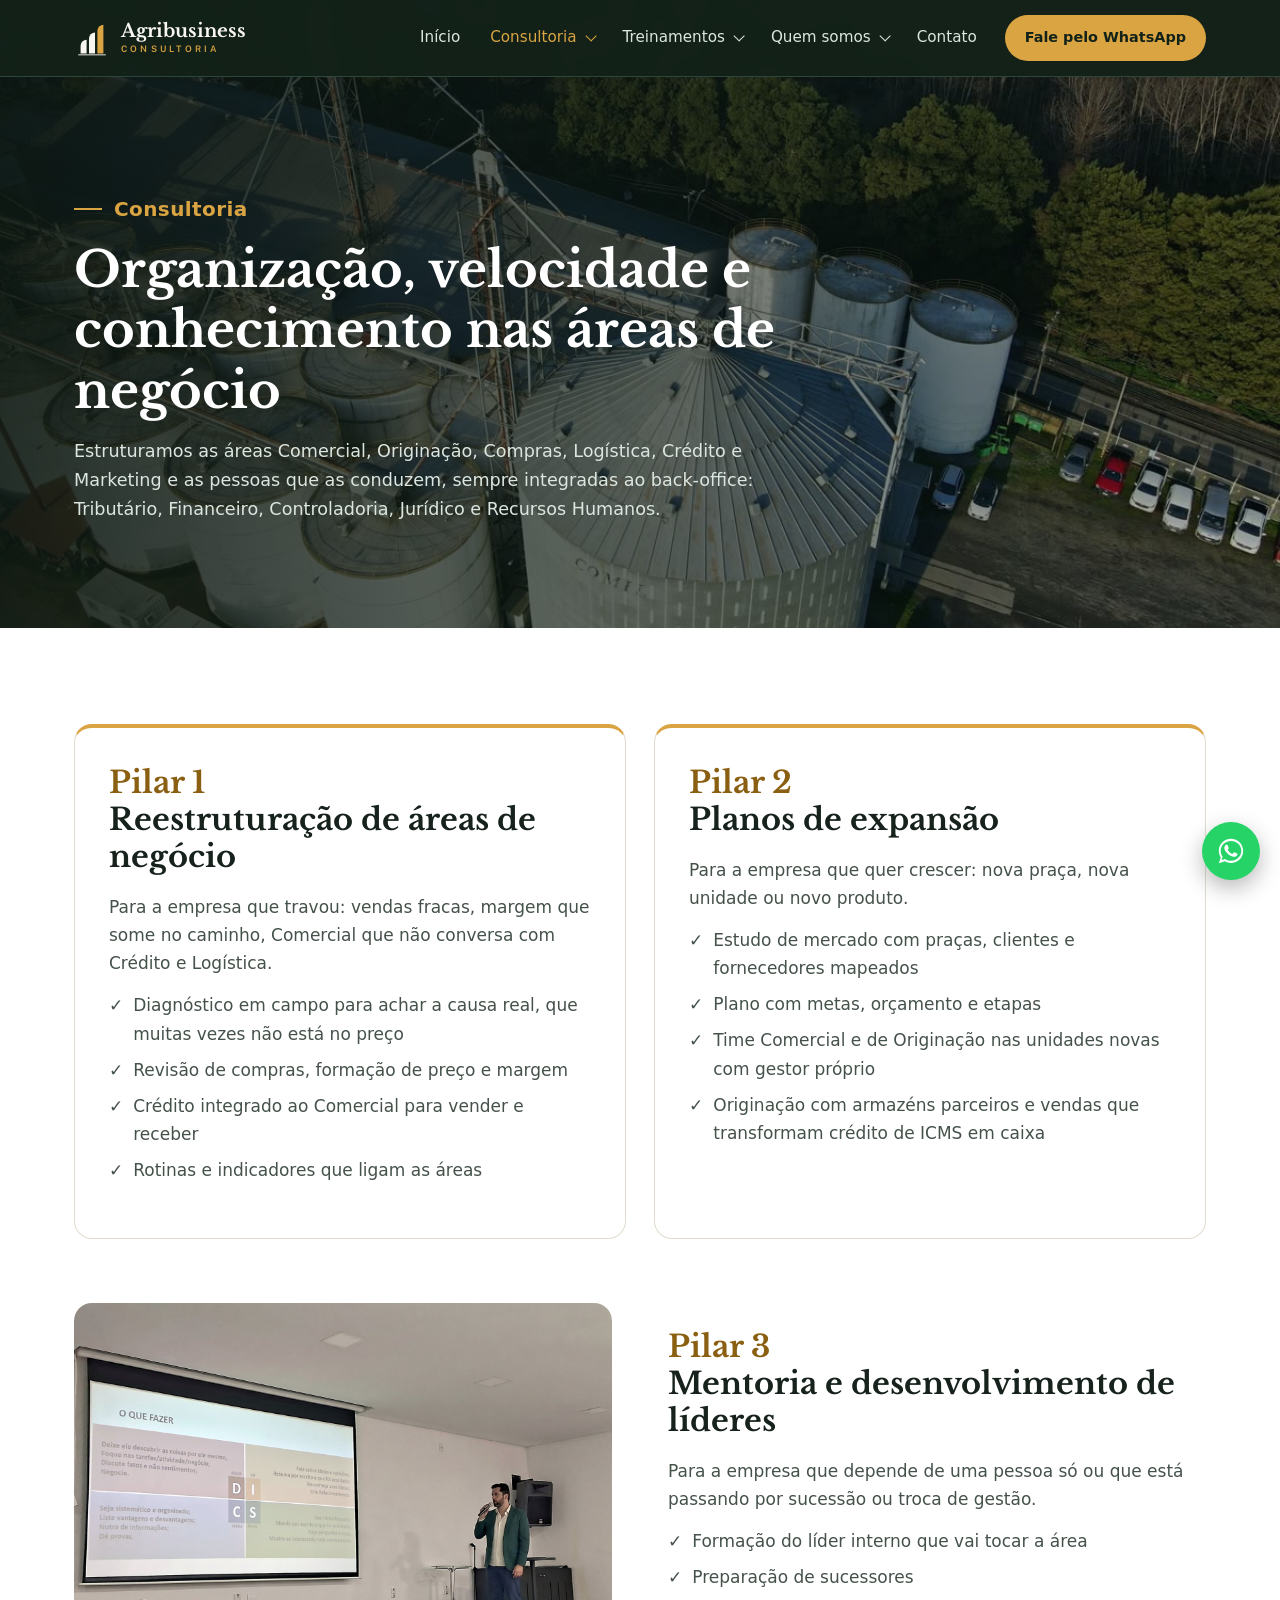
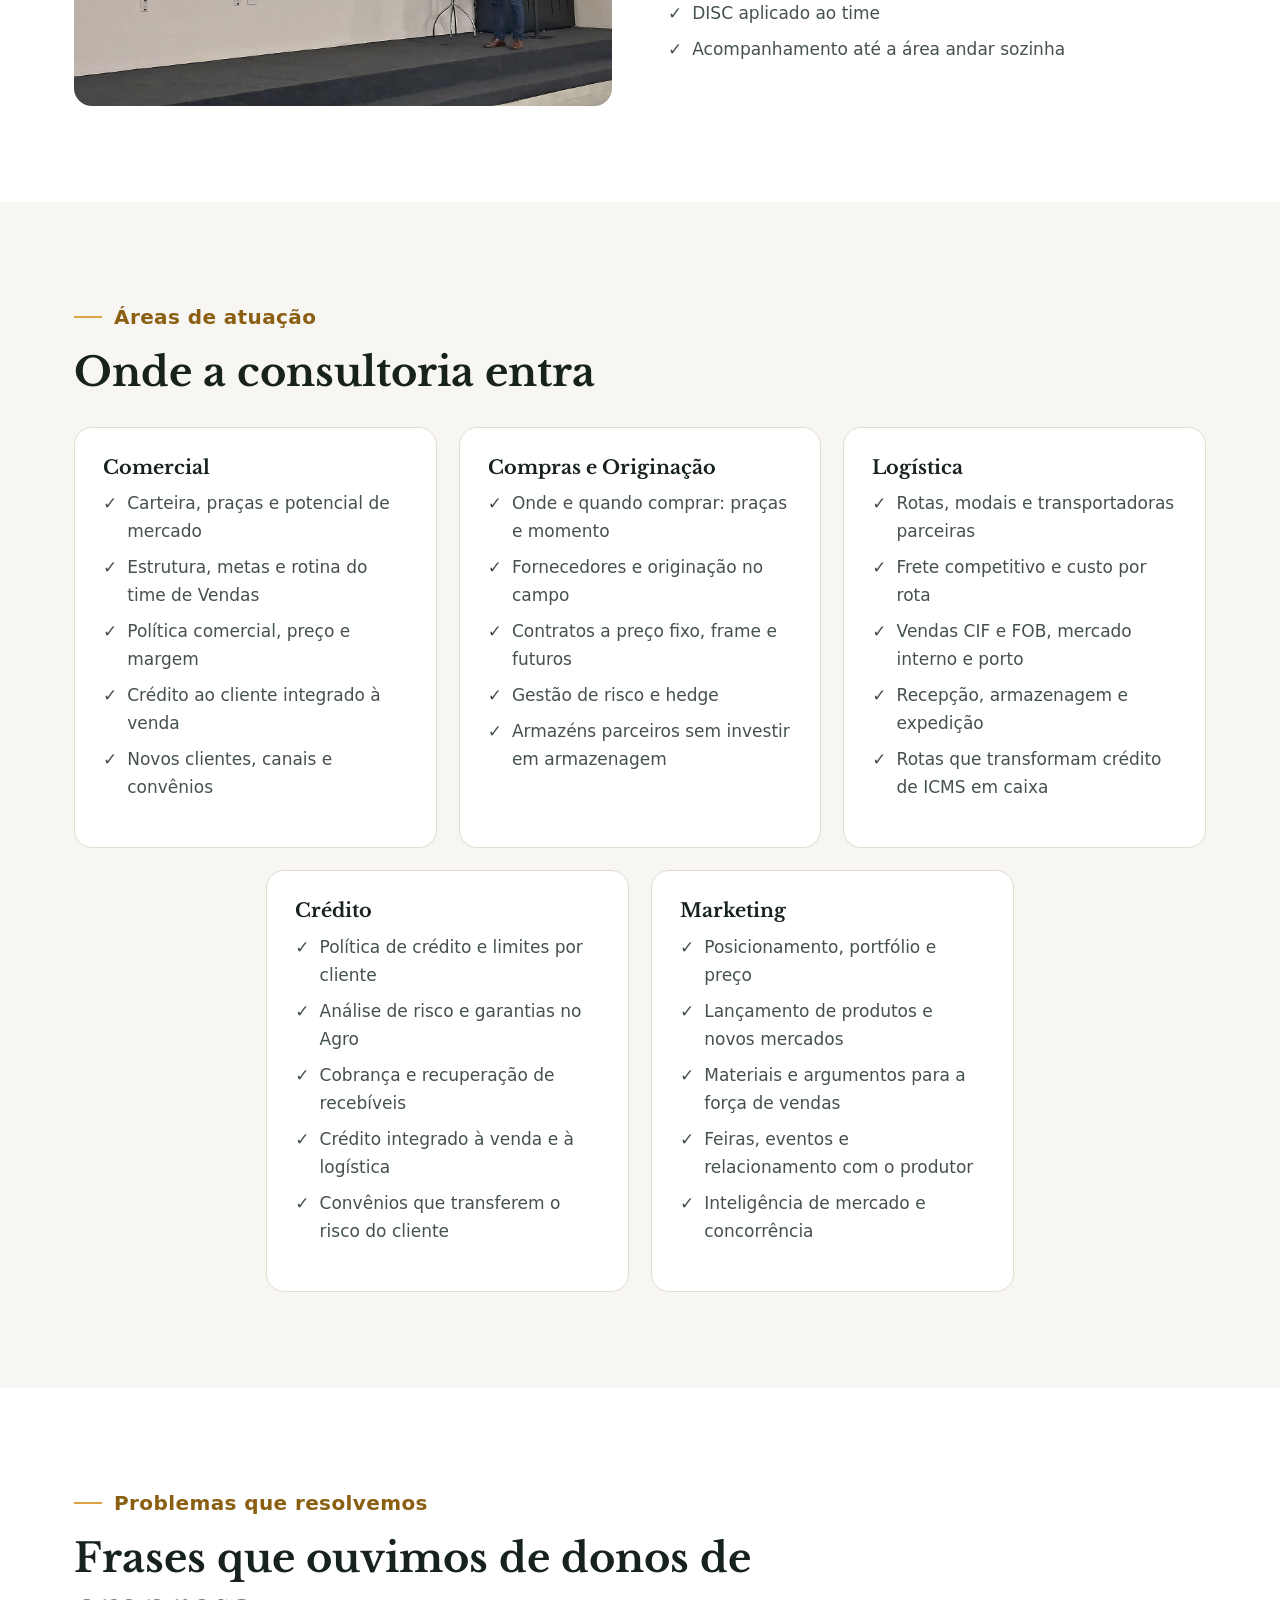
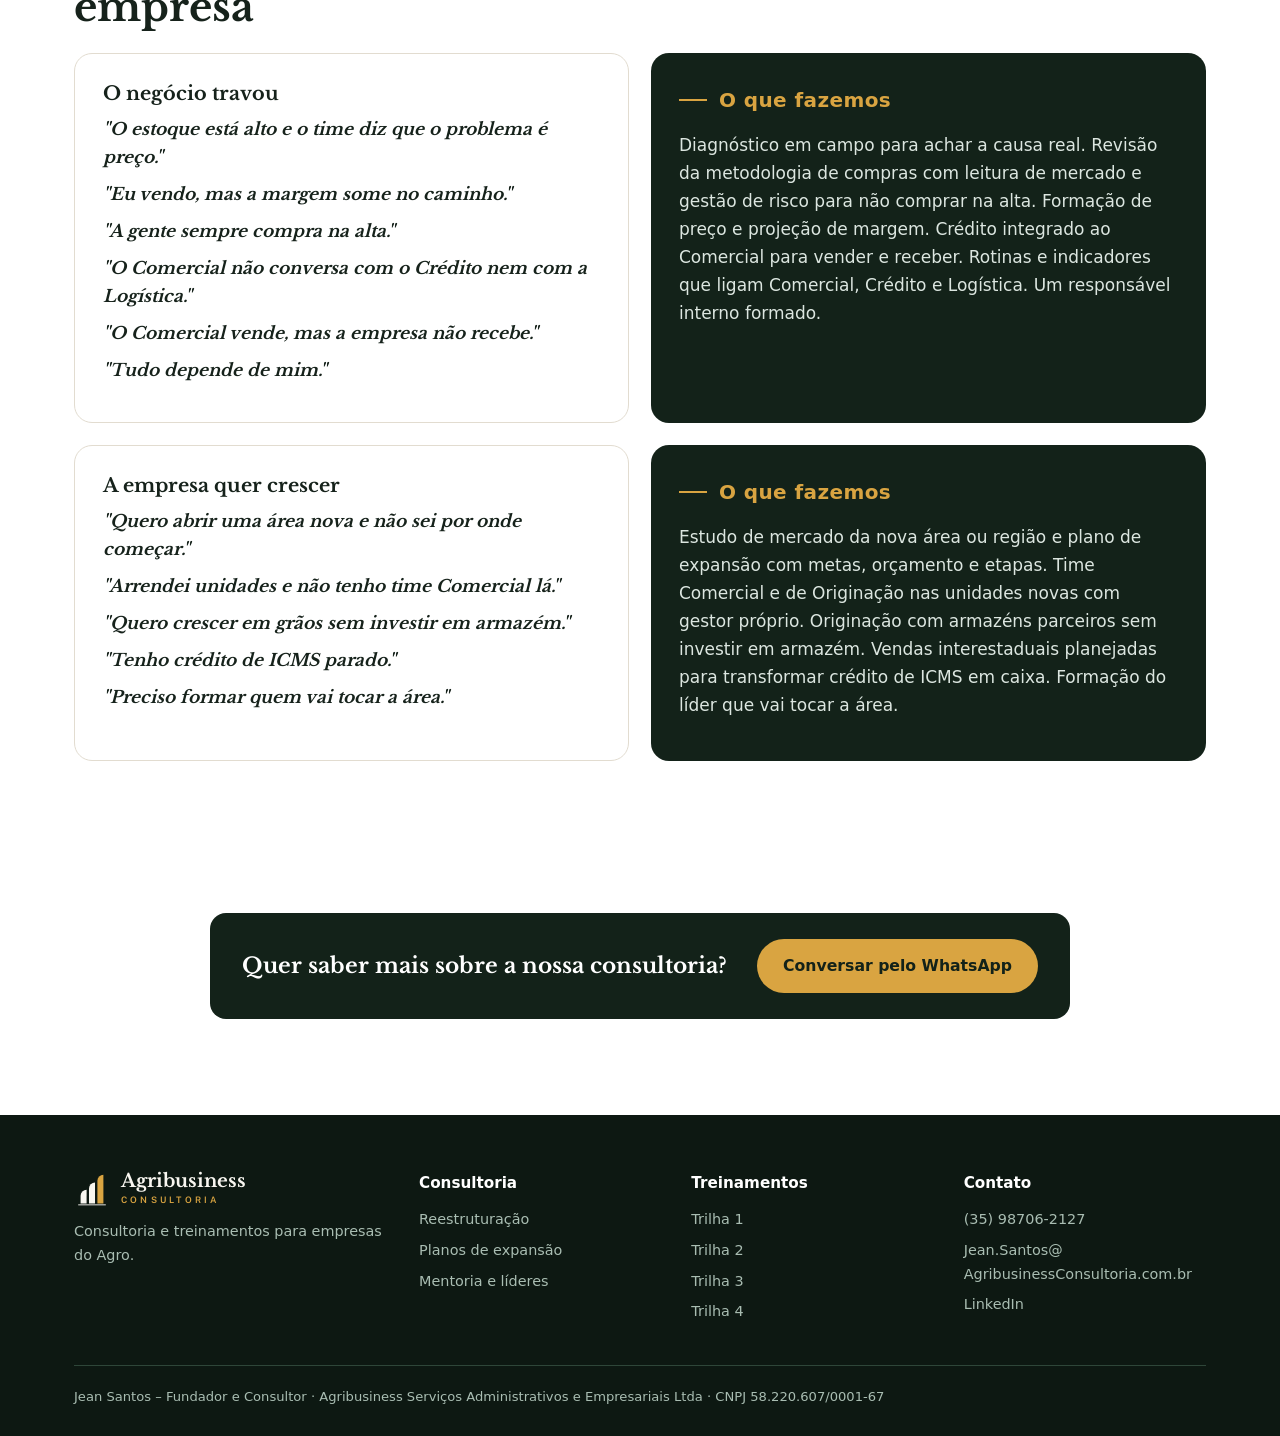
==== commit b4be9e03: "Fotos novas no Início, pilares da Consultoria e topo de Treinamentos" ====
--- a/consultoria.html
+++ b/consultoria.html
@@ -14,13 +14,12 @@
 </div></section>
 
 <section><div class="wrap">
-<div class="split reveal" id="reestruturacao"><div class="ph"><img src="assets/real-01.jpg" alt="Jean Santos em lavoura de soja" loading="lazy" style="object-position:70% 50%"></div><div>
+<div class="pcards"><div class="pcard reveal" id="reestruturacao">
 <h2 class="pil"><span>Pilar 1</span>Reestruturação de áreas de negócio</h2>
 <p>Para a empresa que travou: vendas fracas, margem que some no caminho, Comercial que não conversa com Crédito e Logística.</p>
 <ul class="chk"><li>Diagnóstico em campo para achar a causa real, que muitas vezes não está no preço</li><li>Revisão de compras, formação de preço e margem</li><li>Crédito integrado ao Comercial para vender e receber</li><li>Rotinas e indicadores que ligam as áreas</li></ul>
-</div></div>
-
-<div class="split rev reveal" id="expansao"><div class="ph"><img src="assets/real-15.jpg" alt="Jean Santos em lavoura de sorgo" loading="lazy" style="object-position:center 30%"></div><div>
+</div>
+<div class="pcard reveal" id="expansao">
 <h2 class="pil"><span>Pilar 2</span>Planos de expansão</h2>
 <p>Para a empresa que quer crescer: nova praça, nova unidade ou novo produto.</p>
 <ul class="chk"><li>Estudo de mercado com praças, clientes e fornecedores mapeados</li><li>Plano com metas, orçamento e etapas</li><li>Time Comercial e de Originação nas unidades novas com gestor próprio</li><li>Originação com armazéns parceiros e vendas que transformam crédito de ICMS em caixa</li></ul>
--- a/assets/style.css
+++ b/assets/style.css
@@ -288,3 +288,8 @@
 .legal span{display:block}
 @media(min-width:861px){.legal span{display:inline}.legal span:nth-child(1):after,.legal span:nth-child(3):after{content:" · "}.legal span:nth-child(2):after{content:" "}}
 @media(max-width:860px){.legal{padding-right:84px;line-height:1.7}}
+
+.pcards{display:grid;grid-template-columns:1fr 1fr;gap:28px;margin-bottom:64px}
+.pcard{background:#fff;border:1px solid var(--sand2);border-top:4px solid var(--gold);border-radius:18px;padding:36px 34px}
+h2.pil{font-size:clamp(1.5rem,2.4vw,1.9rem)}
+@media(max-width:860px){.pcards{grid-template-columns:1fr;margin-bottom:40px}.pcard{padding:28px 24px}}
